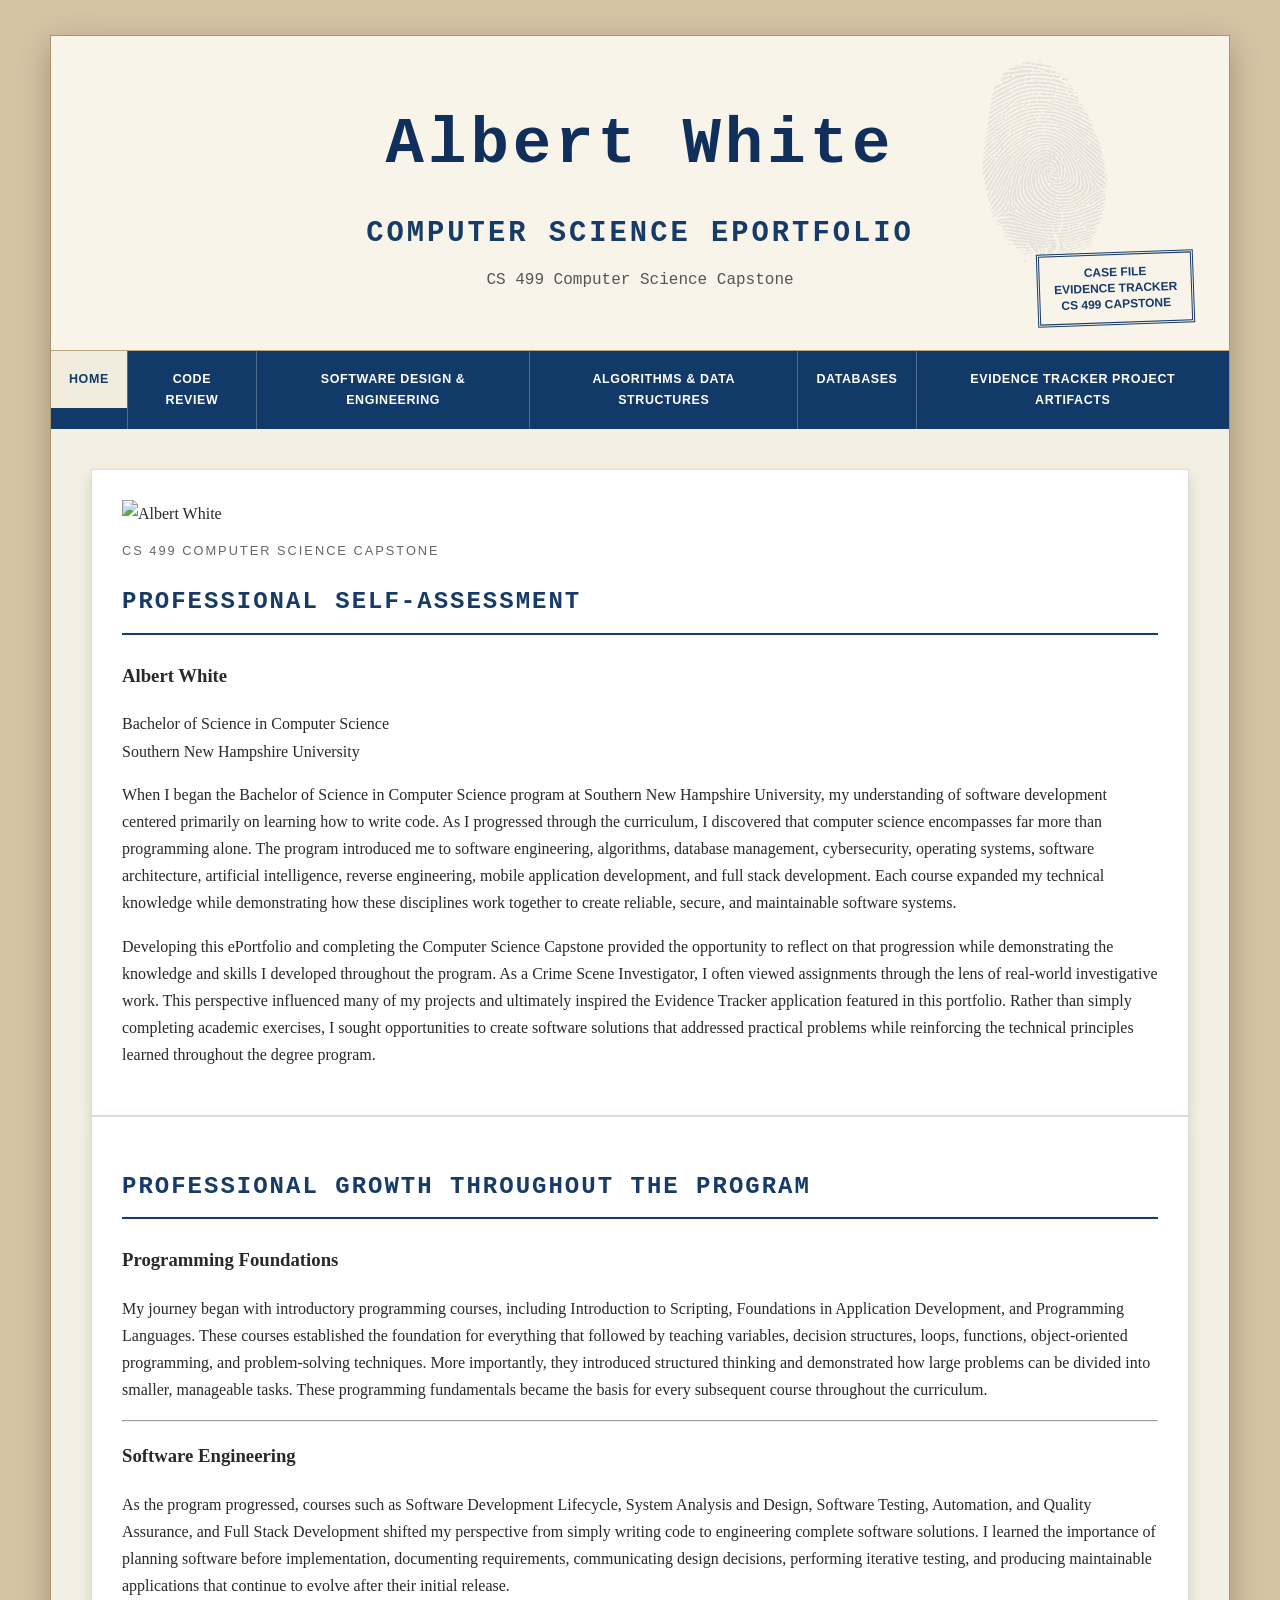
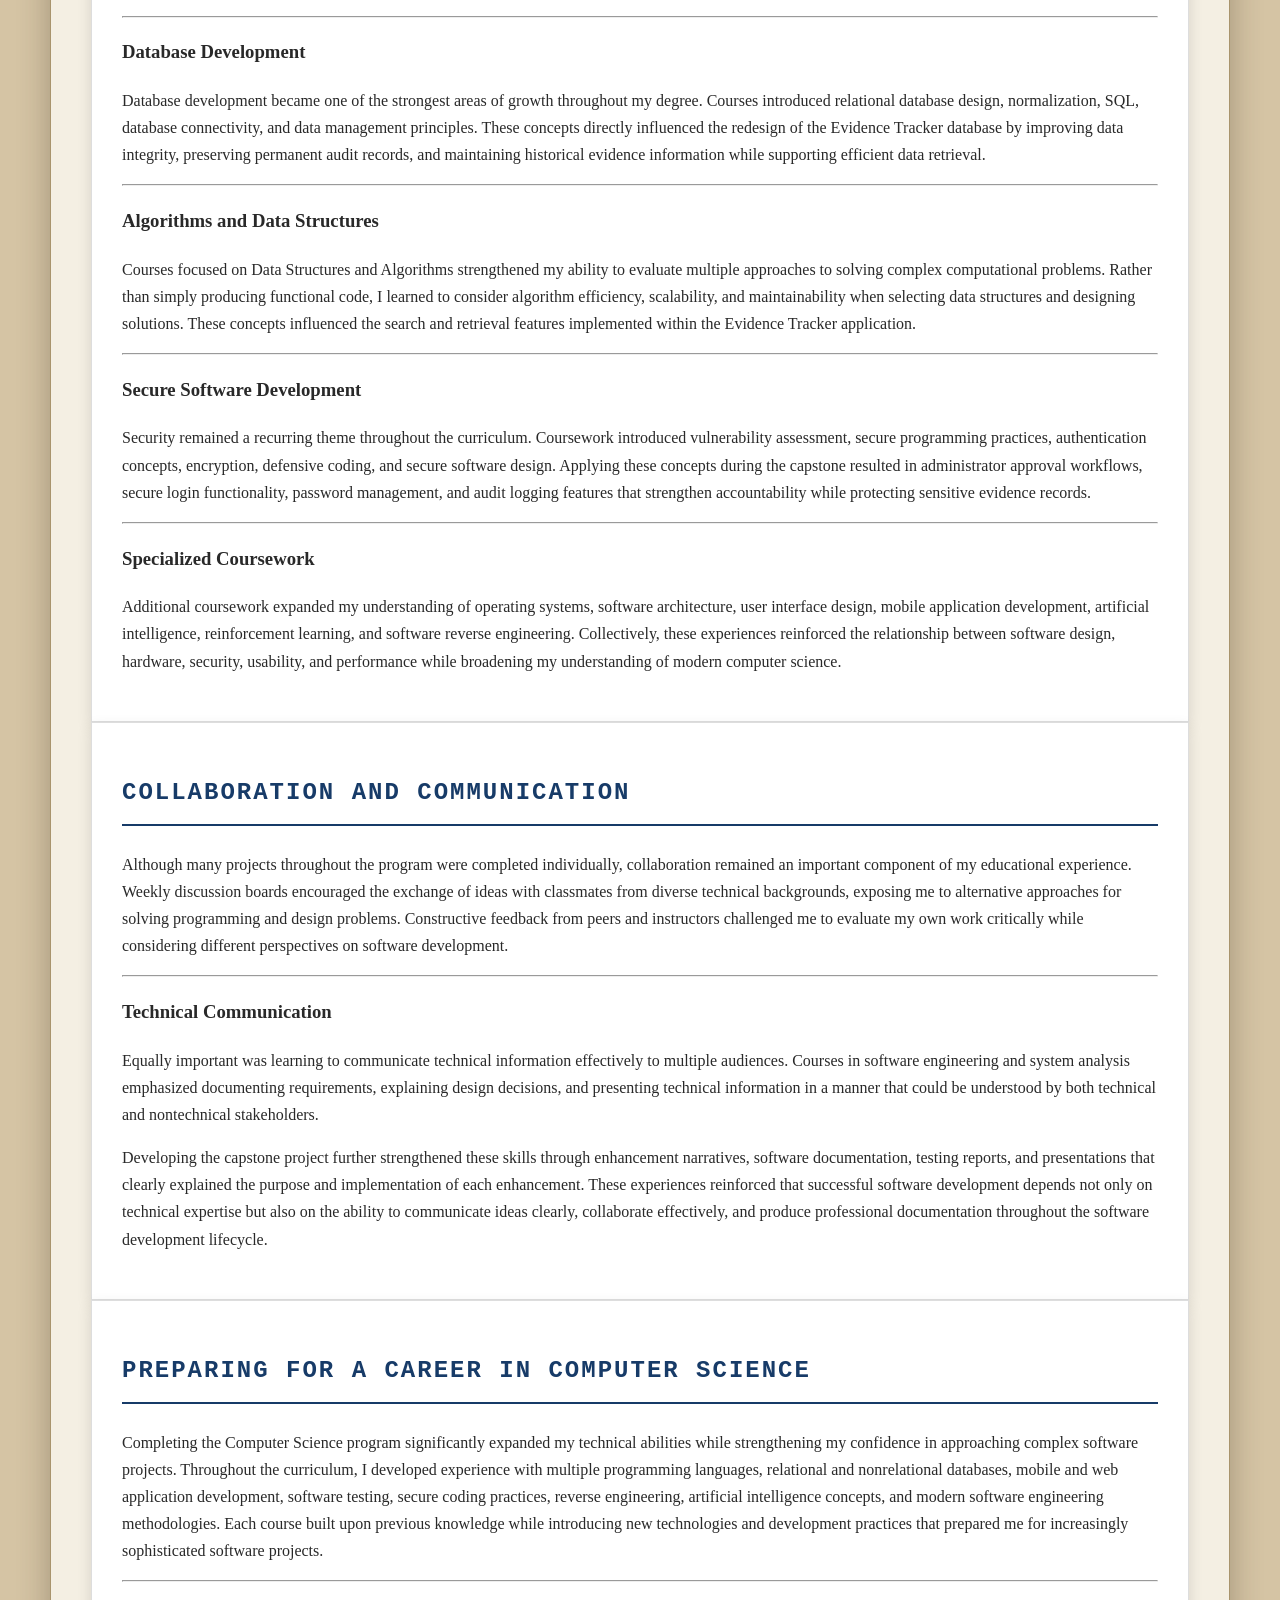
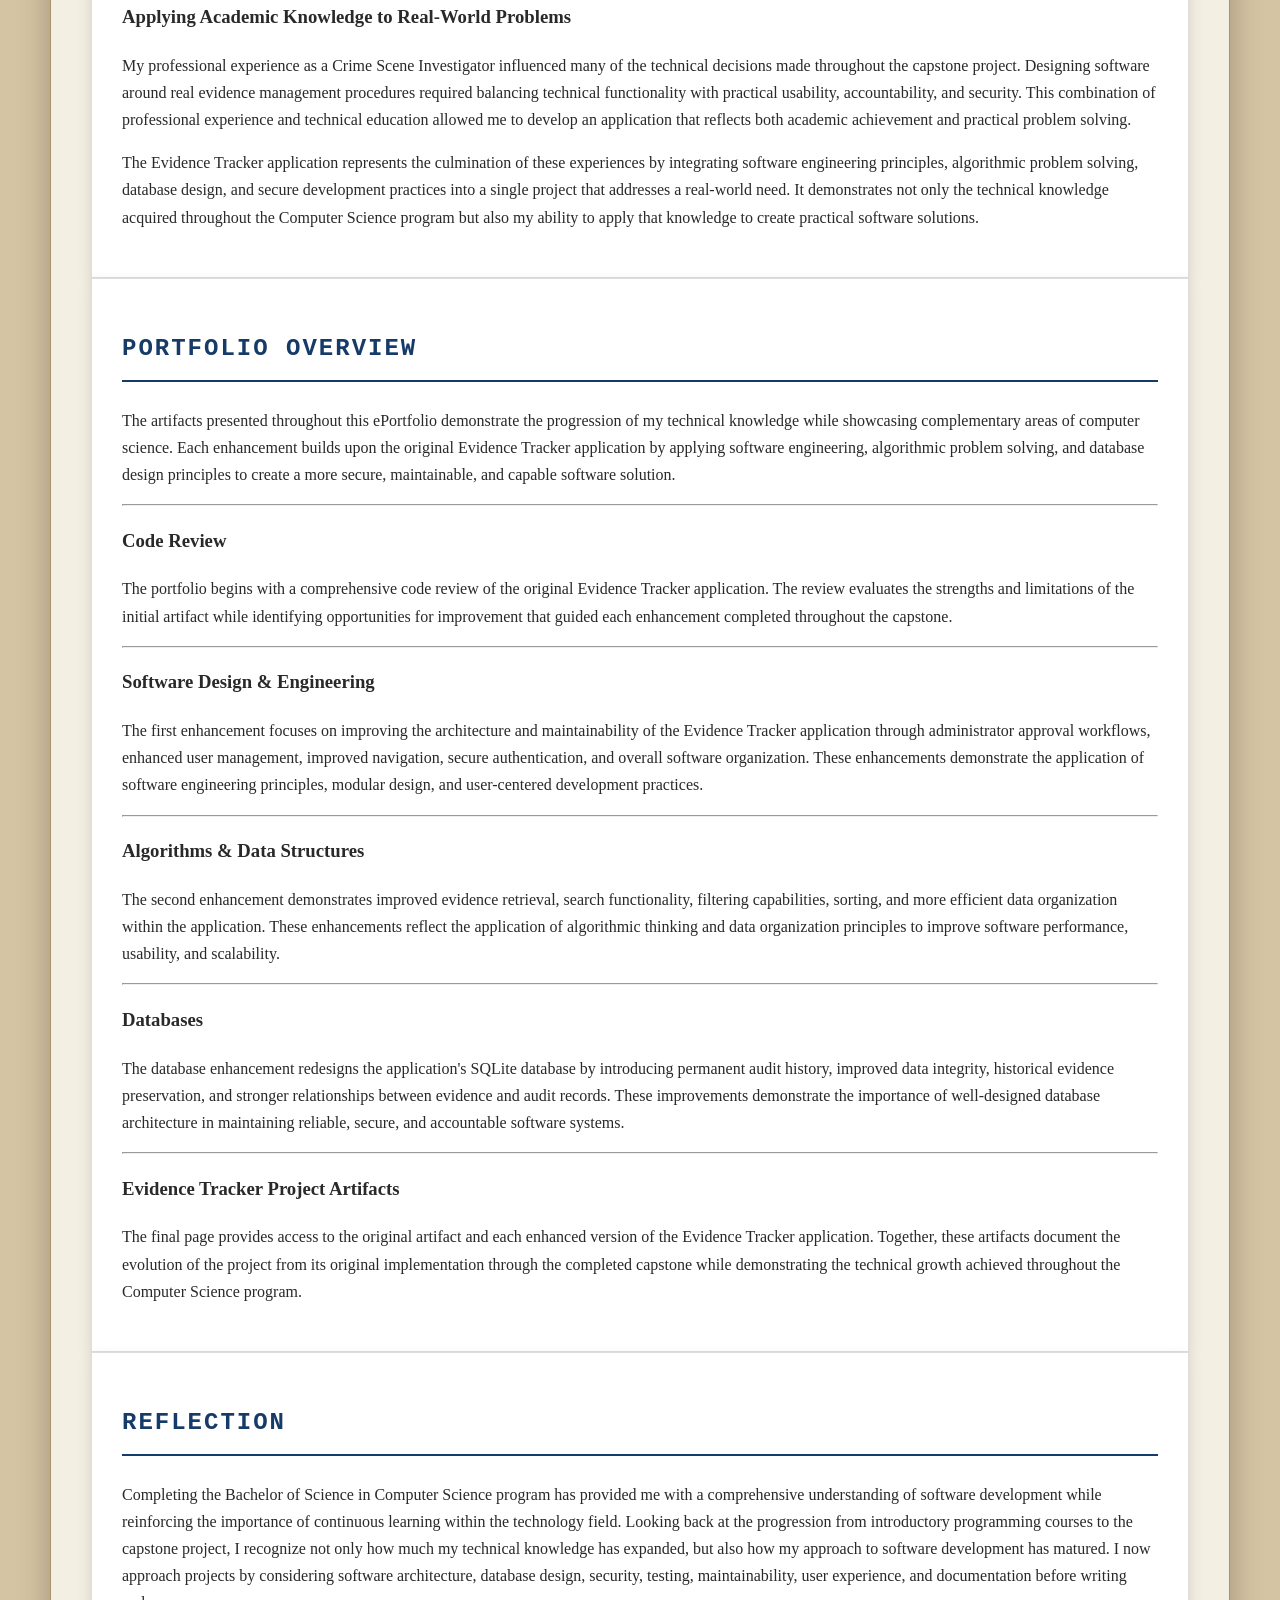
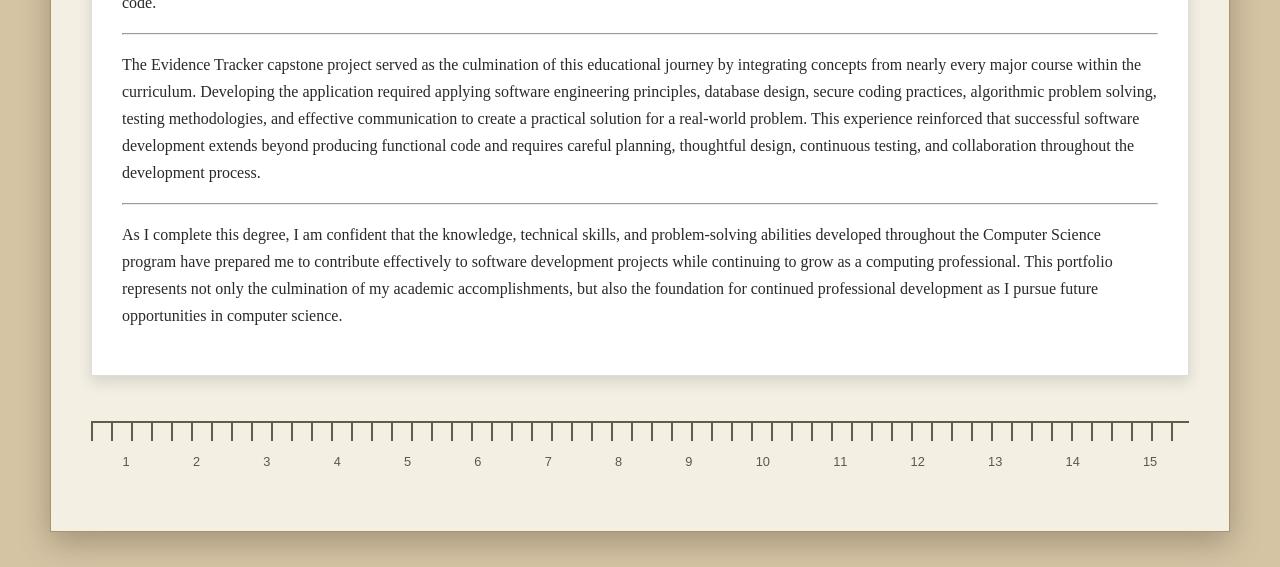
==== index.html @ 5061c461 "Revise index.html for portfolio structure and content Updated the content structure and added sectio" ====
<!DOCTYPE html>
<html lang="en">
<head>
    <meta charset="UTF-8">
    <meta name="viewport" content="width=device-width, initial-scale=1.0">
    <link rel="stylesheet" href="css/style.css">

    <title>Albert White - Computer Science ePortfolio</title>
</head>

<body>

    <div class="site-container">

        <header class="site-header">
            <h1>Albert White</h1>
            <h2>Computer Science ePortfolio</h2>

            <p class="course-title">
                CS 499 Computer Science Capstone
            </p>
            <div class="project-stamp">
                Case File<br>
                Evidence Tracker<br>
                CS 499 Capstone
            </div>
        </header>

        <nav class="main-navigation">
            <ul>
                <li><a class="active" href="index.html">Home</a></li>

                <li><a href="code-review.html">Code Review</a></li>

                <li>
                    <a href="software-design.html">
                        Software Design &amp; Engineering
                    </a>
                </li>

                <li>
                    <a href="algorithms.html">
                        Algorithms &amp; Data Structures
                    </a>
                </li>

                <li><a href="databases.html">Databases</a></li>

                <li>
                    <a href="artifacts.html">
                        Evidence Tracker Project Artifacts
                    </a>
                </li>
            </ul>
        </nav>

        <main>

            <!-- ===================================================== -->
            <!-- Professional Self-Assessment -->
            <!-- ===================================================== -->

            <section class="paper-card page-introduction">

                <div class="intro-layout">

                    <!-- Professional Photo -->
                    <div class="intro-photo">

                        <img src="images/profile-placeholder.jpg"
                             alt="Albert White"
                             class="profile-photo">

                    </div>

                    <!-- Introduction -->
                    <div class="intro-text">

                        <p class="section-label">
                            CS 499 Computer Science Capstone
                        </p>

                        <h2 class="section-heading">
                            Professional Self-Assessment
                        </h2>

                        <h3>
                            Albert White
                        </h3>

                        <p class="subtitle">
                            Bachelor of Science in Computer Science<br>
                            Southern New Hampshire University
                        </p>

                        <p>
                            When I began the Bachelor of Science in Computer Science
                            program at Southern New Hampshire University, my understanding
                            of software development centered primarily on learning how to
                            write code. As I progressed through the curriculum, I discovered
                            that computer science encompasses far more than programming
                            alone. The program introduced me to software engineering,
                            algorithms, database management, cybersecurity, operating
                            systems, software architecture, artificial intelligence,
                            reverse engineering, mobile application development, and full
                            stack development. Each course expanded my technical knowledge
                            while demonstrating how these disciplines work together to
                            create reliable, secure, and maintainable software systems.
                        </p>

                        <p>
                            Developing this ePortfolio and completing the Computer Science
                            Capstone provided the opportunity to reflect on that progression
                            while demonstrating the knowledge and skills I developed
                            throughout the program. As a Crime Scene Investigator, I often
                            viewed assignments through the lens of real-world investigative
                            work. This perspective influenced many of my projects and
                            ultimately inspired the Evidence Tracker application featured in
                            this portfolio. Rather than simply completing academic
                            exercises, I sought opportunities to create software solutions
                            that addressed practical problems while reinforcing the
                            technical principles learned throughout the degree program.
                        </p>

                    </div>

                </div>

            </section>



            <!-- ===================================================== -->
            <!-- Professional Growth Throughout the Program -->
            <!-- ===================================================== -->

            <section class="paper-card">

                <h2 class="section-heading">
                    Professional Growth Throughout the Program
                </h2>

                <h3>
                    Programming Foundations
                </h3>

                <p>
                    My journey began with introductory programming courses, including
                    Introduction to Scripting, Foundations in Application Development,
                    and Programming Languages. These courses established the foundation
                    for everything that followed by teaching variables, decision
                    structures, loops, functions, object-oriented programming, and
                    problem-solving techniques. More importantly, they introduced
                    structured thinking and demonstrated how large problems can be
                    divided into smaller, manageable tasks. These programming
                    fundamentals became the basis for every subsequent course
                    throughout the curriculum.
                </p>

                <hr class="section-divider">

                <h3>
                    Software Engineering
                </h3>

                <p>
                    As the program progressed, courses such as Software Development
                    Lifecycle, System Analysis and Design, Software Testing,
                    Automation, and Quality Assurance, and Full Stack Development
                    shifted my perspective from simply writing code to engineering
                    complete software solutions. I learned the importance of planning
                    software before implementation, documenting requirements,
                    communicating design decisions, performing iterative testing,
                    and producing maintainable applications that continue to evolve
                    after their initial release.
                </p>

                <hr class="section-divider">

                <h3>
                    Database Development
                </h3>

                <p>
                    Database development became one of the strongest areas of growth
                    throughout my degree. Courses introduced relational database
                    design, normalization, SQL, database connectivity, and data
                    management principles. These concepts directly influenced the
                    redesign of the Evidence Tracker database by improving data
                    integrity, preserving permanent audit records, and maintaining
                    historical evidence information while supporting efficient data
                    retrieval.
                </p>

                <hr class="section-divider">

                <h3>
                    Algorithms and Data Structures
                </h3>

                <p>
                    Courses focused on Data Structures and Algorithms strengthened my
                    ability to evaluate multiple approaches to solving complex
                    computational problems. Rather than simply producing functional
                    code, I learned to consider algorithm efficiency, scalability,
                    and maintainability when selecting data structures and designing
                    solutions. These concepts influenced the search and retrieval
                    features implemented within the Evidence Tracker application.
                </p>

                <hr class="section-divider">

                <h3>
                    Secure Software Development
                </h3>

                <p>
                    Security remained a recurring theme throughout the curriculum.
                    Coursework introduced vulnerability assessment, secure programming
                    practices, authentication concepts, encryption, defensive coding,
                    and secure software design. Applying these concepts during the
                    capstone resulted in administrator approval workflows, secure
                    login functionality, password management, and audit logging
                    features that strengthen accountability while protecting
                    sensitive evidence records.
                </p>

                <hr class="section-divider">

                <h3>
                    Specialized Coursework
                </h3>

                <p>
                    Additional coursework expanded my understanding of operating
                    systems, software architecture, user interface design, mobile
                    application development, artificial intelligence, reinforcement
                    learning, and software reverse engineering. Collectively, these
                    experiences reinforced the relationship between software design,
                    hardware, security, usability, and performance while broadening
                    my understanding of modern computer science.
                </p>

            </section>


            <!-- ===================================================== -->
            <!-- Collaboration and Communication -->
            <!-- ===================================================== -->

            <section class="paper-card">

                <h2 class="section-heading">
                    Collaboration and Communication
                </h2>

                <p>
                    Although many projects throughout the program were completed
                    individually, collaboration remained an important component of my
                    educational experience. Weekly discussion boards encouraged the
                    exchange of ideas with classmates from diverse technical
                    backgrounds, exposing me to alternative approaches for solving
                    programming and design problems. Constructive feedback from peers
                    and instructors challenged me to evaluate my own work critically
                    while considering different perspectives on software development.
                </p>

                <hr class="section-divider">

                <h3>
                    Technical Communication
                </h3>

                <p>
                    Equally important was learning to communicate technical
                    information effectively to multiple audiences. Courses in software
                    engineering and system analysis emphasized documenting
                    requirements, explaining design decisions, and presenting
                    technical information in a manner that could be understood by both
                    technical and nontechnical stakeholders.
                </p>

                <p>
                    Developing the capstone project further strengthened these skills
                    through enhancement narratives, software documentation, testing
                    reports, and presentations that clearly explained the purpose and
                    implementation of each enhancement. These experiences reinforced
                    that successful software development depends not only on technical
                    expertise but also on the ability to communicate ideas clearly,
                    collaborate effectively, and produce professional documentation
                    throughout the software development lifecycle.
                </p>

            </section>


            <!-- ===================================================== -->
            <!-- Preparing for a Career in Computer Science -->
            <!-- ===================================================== -->

            <section class="paper-card">

                <h2 class="section-heading">
                    Preparing for a Career in Computer Science
                </h2>

                <p>
                    Completing the Computer Science program significantly expanded my
                    technical abilities while strengthening my confidence in approaching
                    complex software projects. Throughout the curriculum, I developed
                    experience with multiple programming languages, relational and
                    nonrelational databases, mobile and web application development,
                    software testing, secure coding practices, reverse engineering,
                    artificial intelligence concepts, and modern software engineering
                    methodologies. Each course built upon previous knowledge while
                    introducing new technologies and development practices that prepared
                    me for increasingly sophisticated software projects.
                </p>

                <hr class="section-divider">

                <h3>
                    Applying Academic Knowledge to Real-World Problems
                </h3>

                <p>
                    My professional experience as a Crime Scene Investigator influenced
                    many of the technical decisions made throughout the capstone project.
                    Designing software around real evidence management procedures required
                    balancing technical functionality with practical usability,
                    accountability, and security. This combination of professional
                    experience and technical education allowed me to develop an
                    application that reflects both academic achievement and practical
                    problem solving.
                </p>

                <p>
                    The Evidence Tracker application represents the culmination of these
                    experiences by integrating software engineering principles,
                    algorithmic problem solving, database design, and secure development
                    practices into a single project that addresses a real-world need.
                    It demonstrates not only the technical knowledge acquired throughout
                    the Computer Science program but also my ability to apply that
                    knowledge to create practical software solutions.
                </p>

            </section>

            <!-- ===================================================== -->
            <!-- Portfolio Overview -->
            <!-- ===================================================== -->

            <section class="paper-card">

                <h2 class="section-heading">
                    Portfolio Overview
                </h2>

                <p>
                    The artifacts presented throughout this ePortfolio demonstrate the
                    progression of my technical knowledge while showcasing complementary
                    areas of computer science. Each enhancement builds upon the original
                    Evidence Tracker application by applying software engineering,
                    algorithmic problem solving, and database design principles to create
                    a more secure, maintainable, and capable software solution.
                </p>

                <hr class="section-divider">

                <h3>
                    Code Review
                </h3>

                <p>
                    The portfolio begins with a comprehensive code review of the original
                    Evidence Tracker application. The review evaluates the strengths and
                    limitations of the initial artifact while identifying opportunities
                    for improvement that guided each enhancement completed throughout the
                    capstone.
                </p>

                <hr class="section-divider">

                <h3>
                    Software Design &amp; Engineering
                </h3>

                <p>
                    The first enhancement focuses on improving the architecture and
                    maintainability of the Evidence Tracker application through
                    administrator approval workflows, enhanced user management,
                    improved navigation, secure authentication, and overall software
                    organization. These enhancements demonstrate the application of
                    software engineering principles, modular design, and user-centered
                    development practices.
                </p>

                <hr class="section-divider">

                <h3>
                    Algorithms &amp; Data Structures
                </h3>

                <p>
                    The second enhancement demonstrates improved evidence retrieval,
                    search functionality, filtering capabilities, sorting, and more
                    efficient data organization within the application. These
                    enhancements reflect the application of algorithmic thinking and
                    data organization principles to improve software performance,
                    usability, and scalability.
                </p>

                <hr class="section-divider">

                <h3>
                    Databases
                </h3>

                <p>
                    The database enhancement redesigns the application's SQLite database
                    by introducing permanent audit history, improved data integrity,
                    historical evidence preservation, and stronger relationships between
                    evidence and audit records. These improvements demonstrate the
                    importance of well-designed database architecture in maintaining
                    reliable, secure, and accountable software systems.
                </p>

                <hr class="section-divider">

                <h3>
                    Evidence Tracker Project Artifacts
                </h3>

                <p>
                    The final page provides access to the original artifact and each
                    enhanced version of the Evidence Tracker application. Together,
                    these artifacts document the evolution of the project from its
                    original implementation through the completed capstone while
                    demonstrating the technical growth achieved throughout the
                    Computer Science program.
                </p>

            </section>


            <!-- ===================================================== -->
            <!-- Reflection -->
            <!-- ===================================================== -->

            <section class="paper-card">

                <h2 class="section-heading">
                    Reflection
                </h2>

                <p>
                    Completing the Bachelor of Science in Computer Science program has
                    provided me with a comprehensive understanding of software
                    development while reinforcing the importance of continuous learning
                    within the technology field. Looking back at the progression from
                    introductory programming courses to the capstone project, I
                    recognize not only how much my technical knowledge has expanded,
                    but also how my approach to software development has matured.
                    I now approach projects by considering software architecture,
                    database design, security, testing, maintainability, user
                    experience, and documentation before writing code.
                </p>

                <hr class="section-divider">

                <p>
                    The Evidence Tracker capstone project served as the culmination of
                    this educational journey by integrating concepts from nearly every
                    major course within the curriculum. Developing the application
                    required applying software engineering principles, database design,
                    secure coding practices, algorithmic problem solving, testing
                    methodologies, and effective communication to create a practical
                    solution for a real-world problem. This experience reinforced that
                    successful software development extends beyond producing functional
                    code and requires careful planning, thoughtful design, continuous
                    testing, and collaboration throughout the development process.
                </p>

                <hr class="section-divider">

                <p>
                    As I complete this degree, I am confident that the knowledge,
                    technical skills, and problem-solving abilities developed
                    throughout the Computer Science program have prepared me to
                    contribute effectively to software development projects while
                    continuing to grow as a computing professional. This portfolio
                    represents not only the culmination of my academic accomplishments,
                    but also the foundation for continued professional development as I
                    pursue future opportunities in computer science.
                </p>

            </section>

            <div class="evidence-ruler">

                <div class="ruler-numbers">

                    <span>1</span>
                    <span>2</span>
                    <span>3</span>
                    <span>4</span>
                    <span>5</span>
                    <span>6</span>
                    <span>7</span>
                    <span>8</span>
                    <span>9</span>
                    <span>10</span>
                    <span>11</span>
                    <span>12</span>
                    <span>13</span>
                    <span>14</span>
                    <span>15</span>

                </div>

            </div>

        </main>


    </div>

</body>
</html>
---- css/style.css ----
* {
    box-sizing: border-box;
}

body {
    margin: 0;
    background-color: #d5c4a4;
    color: #292929;
    font-family: Georgia, "Times New Roman", serif;
    line-height: 1.7;
}

.site-container {
    width: 94%;
    max-width: 1180px;
    margin: 35px auto;
    background-color: #f4efe3;
    border: 1px solid #a8946d;
    box-shadow: 0 10px 30px rgba(40, 31, 19, 0.3);
}

.site-header {
    padding: 55px 35px 40px;
    text-align: center;
    background-color: #f8f4ea;
    border-bottom: 1px solid #b9a77f;
}

    .site-header h1 {
        margin: 0;
        color: #102f5b;
        font-family: "Courier New", Courier, monospace;
        font-size: 4rem;
        letter-spacing: 4px;
    }

    .site-header h2 {
        margin: 10px 0 0;
        color: #173b68;
        font-family: "Courier New", Courier, monospace;
        font-size: 1.8rem;
        letter-spacing: 3px;
        text-transform: uppercase;
    }

.course-title {
    margin-top: 8px;
    color: #555555;
    font-family: "Courier New", Courier, monospace;
}

/* -----------------------------
   Navigation
------------------------------*/

.main-navigation {
    background: #123a68;
}

    .main-navigation ul {
        list-style: none;
        margin: 0;
        padding: 0;
        display: flex;
        justify-content: center;
    }

    .main-navigation li {
        border-right: 1px solid rgba(255,255,255,.25);
    }

        .main-navigation li:last-child {
            border-right: none;
        }

    .main-navigation a {
        display: block;
        color: white;
        text-decoration: none;
        padding: 18px 18px;
        font-family: Arial, Helvetica, sans-serif;
        font-size: .78rem;
        font-weight: bold;
        text-transform: uppercase;
        letter-spacing: .6px;
        text-align: center;
    }

        .main-navigation a:hover {
            background: #e8dfcc;
            color: #123a68;
        }

    .main-navigation .active {
        background: #f2ecde;
        color: #123a68;
    }
/* ---------- Main Layout ---------- */

main {
    padding: 40px;
}

.content-grid {
    display: grid;
    grid-template-columns: 2fr 1fr;
    gap: 30px;
}

.paper-card {
    background: white;
    padding: 30px;
    box-shadow: 0 6px 14px rgba(0,0,0,.12);
    border: 1px solid #ddd;
}

.section-heading {
    color: #173b68;
    font-family: "Courier New";
    text-transform: uppercase;
    letter-spacing: 2px;
    border-bottom: 2px solid #173b68;
    padding-bottom: 10px;
    margin-bottom: 25px;
}

.portfolio-list {
    padding-left: 20px;
    line-height: 2;
}
/* ---------- Header Details ---------- */

.site-header {
    position: relative;
    overflow: hidden;
}

    .site-header::after {
        content: "";
        position: absolute;
        top: 10px;
        right: 40px;
        width: 220px;
        height: 220px;
        background-image: url("../images/fingerprint.png");
        background-repeat: no-repeat;
        background-size: contain;
        opacity: .08;
        transform: rotate(-8deg);
        pointer-events: none;
    }

.project-stamp {
    position: absolute;
    right: 35px;
    bottom: 25px;
    padding: 9px 14px;
    border: 3px double #173b68;
    color: #173b68;
    background-color: rgba(248, 244, 234, 0.75);
    font-family: Arial, Helvetica, sans-serif;
    font-size: 0.75rem;
    font-weight: bold;
    line-height: 1.35;
    text-align: center;
    text-transform: uppercase;
    transform: rotate(-2deg);
    z-index: 2;
}

.site-header h1,
.site-header h2,
.course-title {
    position: relative;
    z-index: 2;
}
@media (max-width: 800px) {

    .project-stamp {
        position: relative;
        right: auto;
        bottom: auto;
        display: inline-block;
        margin-top: 25px;
    }

    .site-header::after {
        right: 10px;
        font-size: 130px;
    }

    .content-grid {
        grid-template-columns: 1fr;
    }

    .main-navigation ul {
        flex-wrap: wrap;
    }
}
.case-status {
    margin-top: 30px;
    background-color: #f9f6ee;
    border: 1px solid #b9aa8d;
    box-shadow: 0 5px 14px rgba(0, 0, 0, 0.1);
}

.case-status-header {
    display: flex;
    justify-content: space-between;
    gap: 20px;
    padding: 14px 20px;
    background-color: #173b68;
    color: white;
    font-family: Arial, Helvetica, sans-serif;
    text-transform: uppercase;
    letter-spacing: 1px;
}

.status-grid {
    display: grid;
    grid-template-columns: repeat(3, 1fr);
}

.status-item {
    padding: 18px 20px;
    border-right: 1px solid #d5cab6;
    border-bottom: 1px solid #d5cab6;
}

    .status-item:nth-child(3n) {
        border-right: none;
    }

    .status-item:nth-last-child(-n + 3) {
        border-bottom: none;
    }

.status-label {
    display: block;
    margin-bottom: 5px;
    color: #173b68;
    font-family: Arial, Helvetica, sans-serif;
    font-size: 0.72rem;
    font-weight: bold;
    letter-spacing: 0.8px;
    text-transform: uppercase;
}

.status-complete {
    font-weight: bold;
}

    .status-complete::before {
        content: "✓ ";
    }

.status-progress::before {
    content: "□ ";
}

@media (max-width: 800px) {
    .status-grid {
        grid-template-columns: 1fr;
    }

    .status-item {
        border-right: none;
    }

        .status-item:nth-last-child(-n + 3) {
            border-bottom: 1px solid #d5cab6;
        }

        .status-item:last-child {
            border-bottom: none;
        }

    .case-status-header {
        flex-direction: column;
    }
}
/* ---------- Evidence Scale ---------- */

.evidence-ruler {
    margin-top: 45px;
    height: 70px;
    border-top: 2px solid #665b49;
    background-image: repeating-linear-gradient( 90deg, #665b49 0, #665b49 2px, transparent 2px, transparent 20px );
    background-size: auto 18px;
    background-repeat: repeat-x;
}

.ruler-numbers {
    display: flex;
    justify-content: space-around;
    padding-top: 28px;
    color: #5f5648;
    font-family: Arial, Helvetica, sans-serif;
    font-size: .8rem;
}

/* ==========================================
   SOFTWARE DESIGN PAGE
========================================== */

.page-introduction {
    text-align: left;
}

.section-label {
    color: #666;
    text-transform: uppercase;
    font-size: .8rem;
    letter-spacing: 2px;
    font-family: Arial, Helvetica, sans-serif;
}

.objective-grid {
    display: grid;
    grid-template-columns: repeat(2, 1fr);
    gap: 18px;
}

.objective-item {
    display: flex;
    gap: 12px;
    align-items: flex-start;
}

.objective-check {
    color: #173b68;
    font-weight: bold;
    font-size: 1.2rem;
}

/* ---------------- Screenshots ---------------- */

.screenshot-grid-two {
    display: grid;
    grid-template-columns: repeat(2,1fr);
    gap: 30px;
    margin-top: 25px;
}

.evidence-photo {
    text-align: center;
}

    .evidence-photo img {
        width: 100%;
        max-width: 320px;
        max-height: 620px;
        object-fit: contain;
        border: 1px solid #c8c8c8;
        box-shadow: 0 5px 14px rgba(0,0,0,.15);
        background: white;
        margin: auto;
        display: block;
    }

    .evidence-photo figcaption {
        margin-top: 15px;
        font-size: .9rem;
        color: #555;
        line-height: 1.5;
    }

/* ---------------- Roles ---------------- */

.role-grid-two {
    display: grid;
    grid-template-columns: repeat(2,1fr);
    gap: 35px;
}

.role-card {
    background: #fafafa;
    padding: 25px;
    border: 1px solid #ddd;
}

    .role-card h3 {
        text-align: center;
        color: #173b68;
    }

    .role-card img {
        max-width: 260px;
    }

.permission-list {
    margin-top: 20px;
}

    .permission-list li {
        margin-bottom: 10px;
    }

.allowed {
    color: #1c7b3a;
}

    .allowed::before {
        content: "✓ ";
    }

.restricted {
    color: #8b1e1e;
}

    .restricted::before {
        content: "✕ ";
    }

/* ---------------- Feature ---------------- */

.feature-layout {
    display: grid;
    grid-template-columns: 1fr 350px;
    gap: 40px;
    align-items: center;
}

.feature-image img {
    max-width: 280px;
}

/* ---------------- Responsive ---------------- */

@media (max-width:900px) {

    .objective-grid,
    .screenshot-grid-two,
    .role-grid-two,
    .feature-layout {
        grid-template-columns: 1fr;
    }
}

/* ---------- Code Review Video ---------- */

.video-container {
    position: relative;
    width: 100%;
    max-width: 900px;
    margin: 28px auto 0;
    padding-bottom: 56.25%;
    height: 0;
    overflow: hidden;
    background-color: #1f1f1f;
    border: 1px solid #c8bca7;
    box-shadow: 0 6px 15px rgba(0, 0, 0, 0.18);
}

    .video-container iframe {
        position: absolute;
        inset: 0;
        width: 100%;
        height: 100%;
        border: 0;
    }
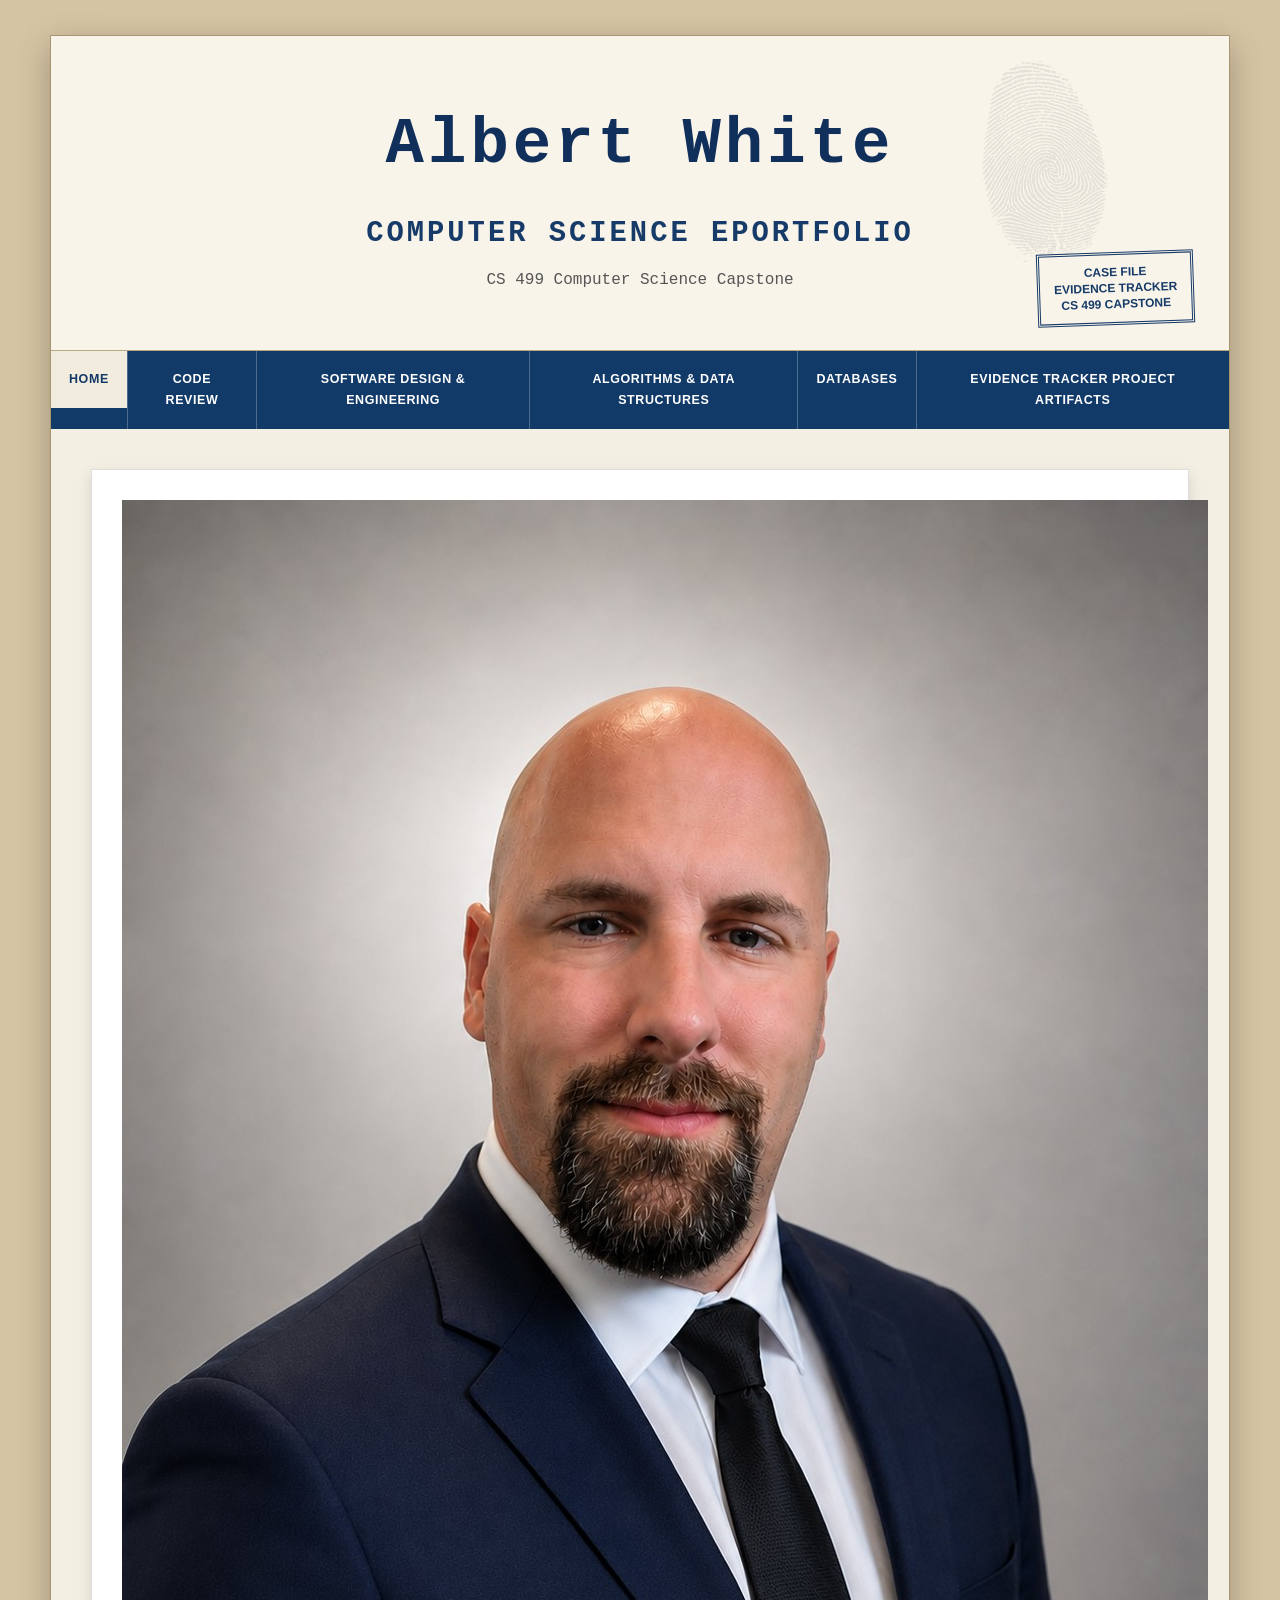
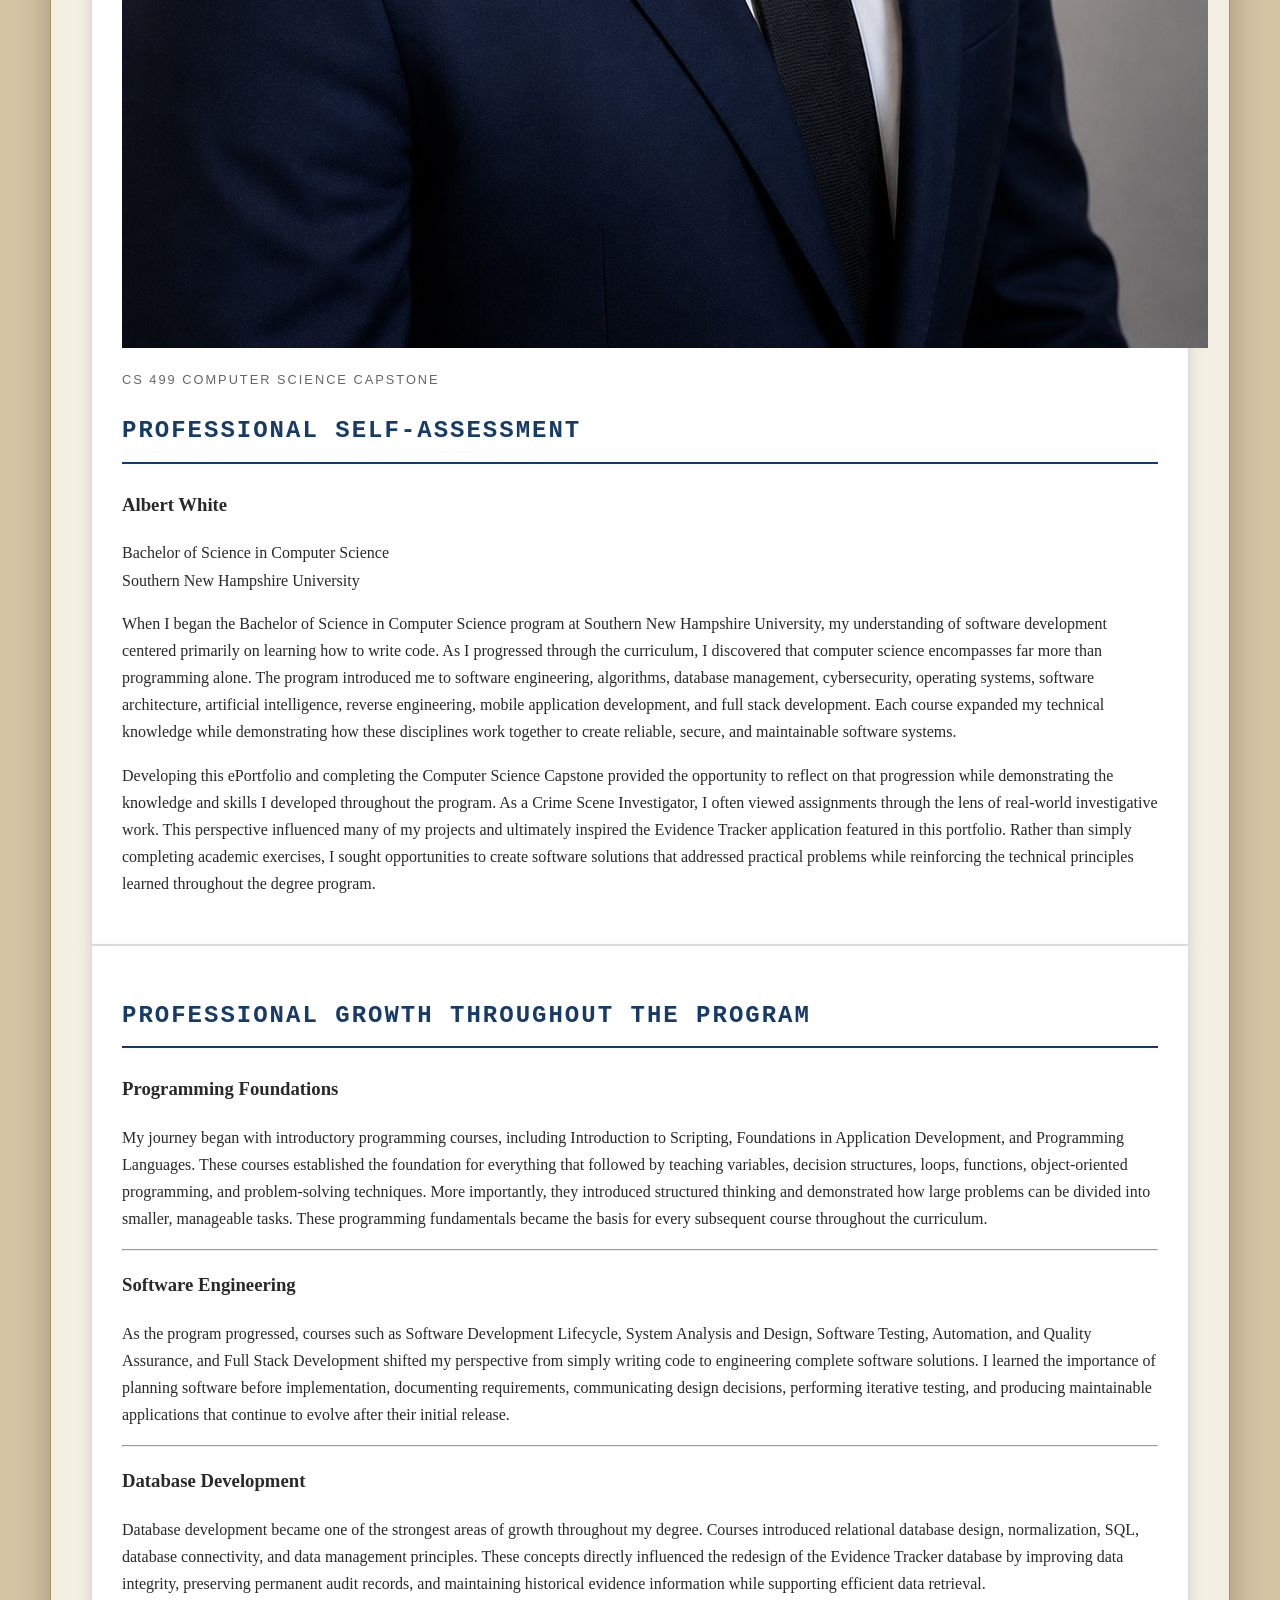
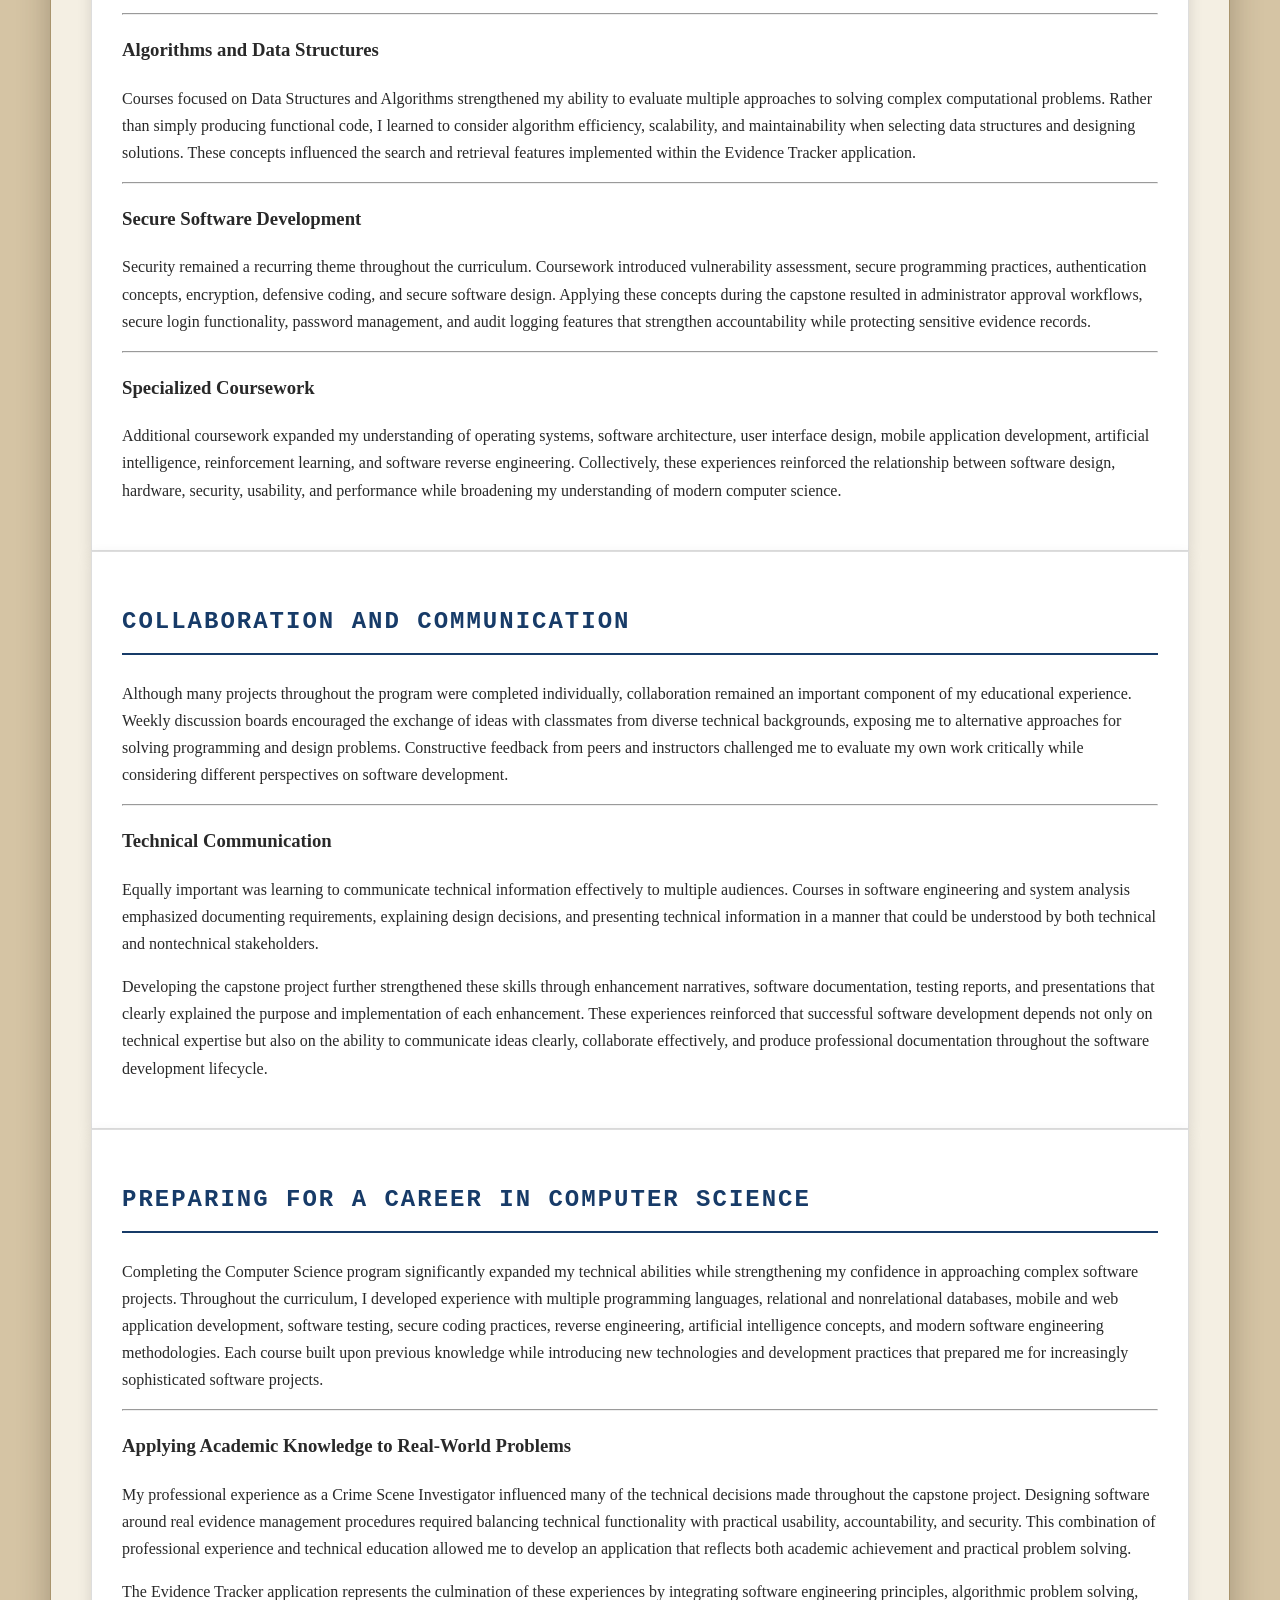
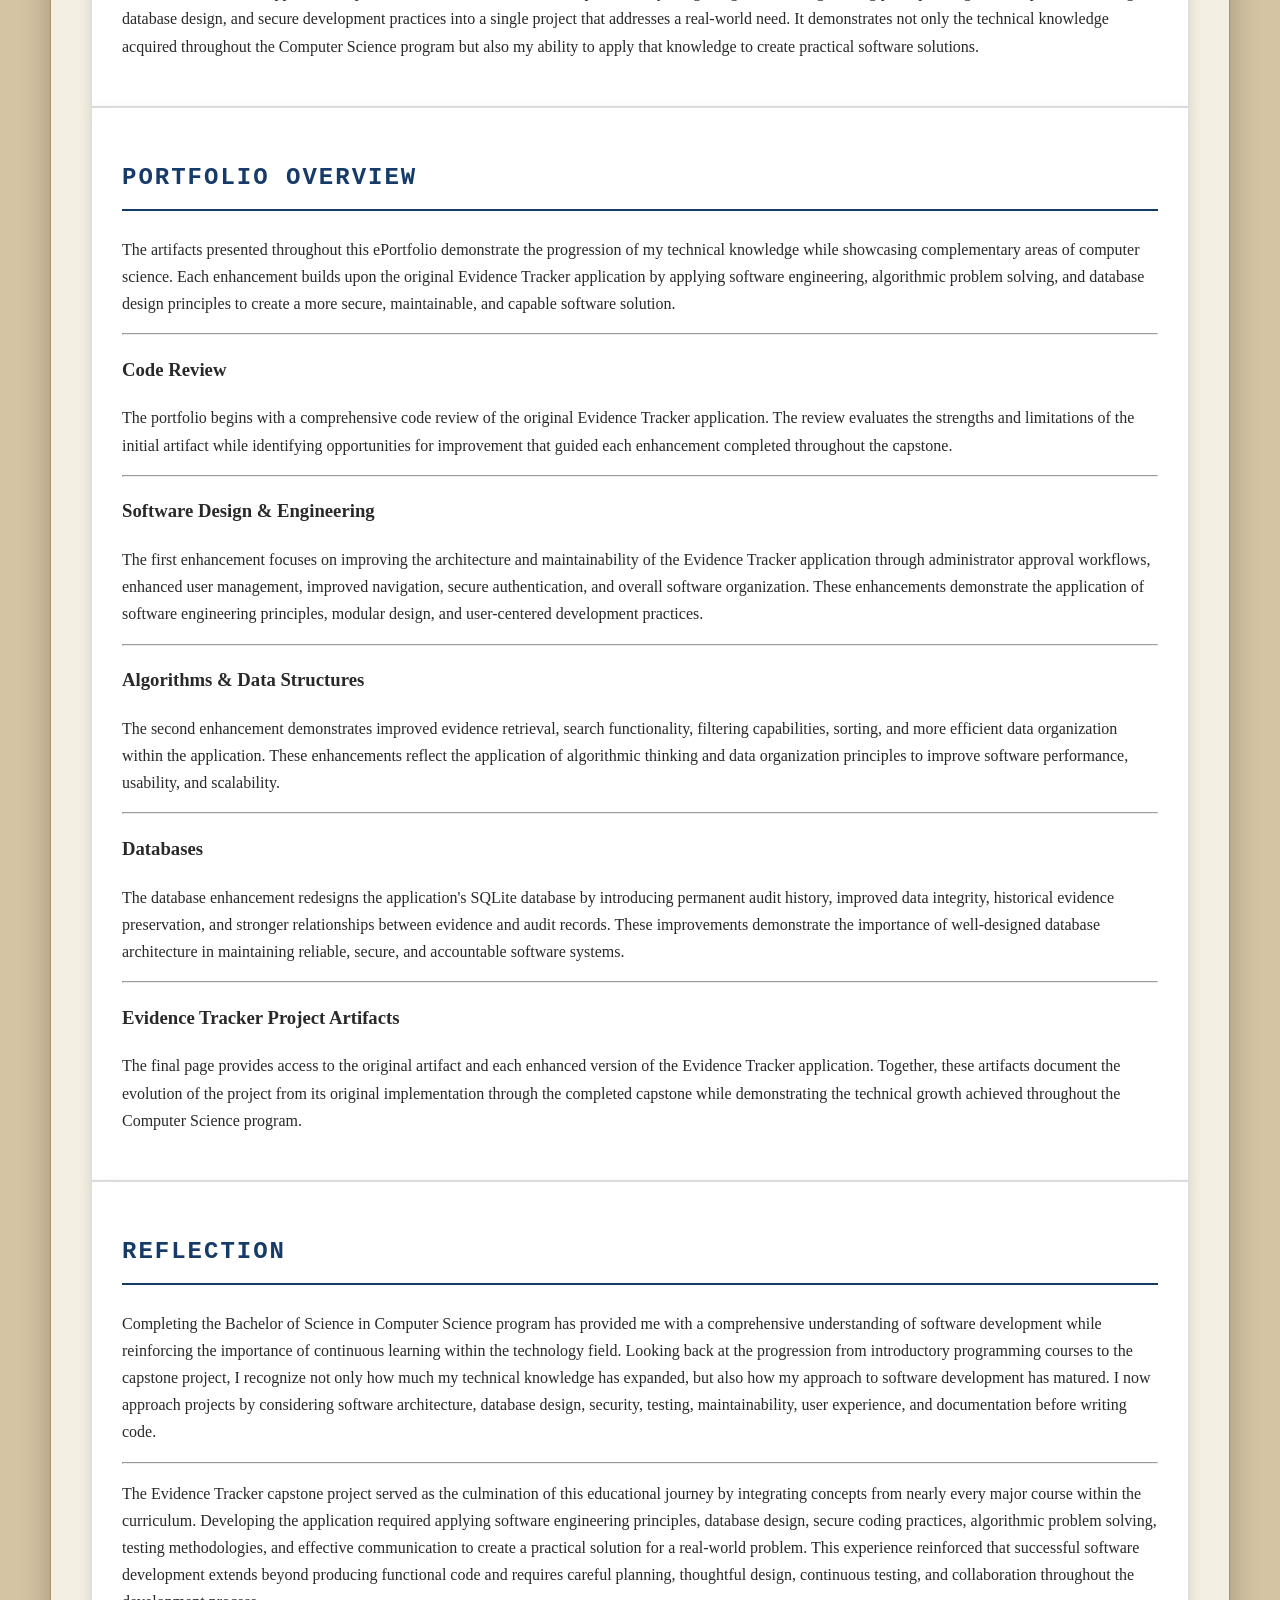
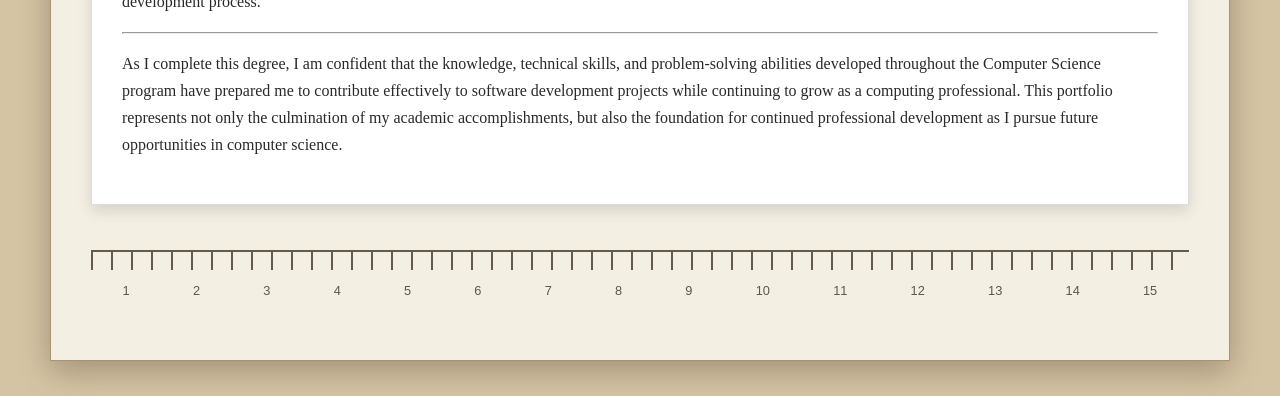
==== commit b85f0063: "Update profile photo source in index.html" ====
--- a/index.html
+++ b/index.html
@@ -67,7 +67,7 @@
                     <!-- Professional Photo -->
                     <div class="intro-photo">
 
-                        <img src="images/profile-placeholder.jpg"
+                        <img src="images/portrait.jpg"
                              alt="Albert White"
                              class="profile-photo">
 
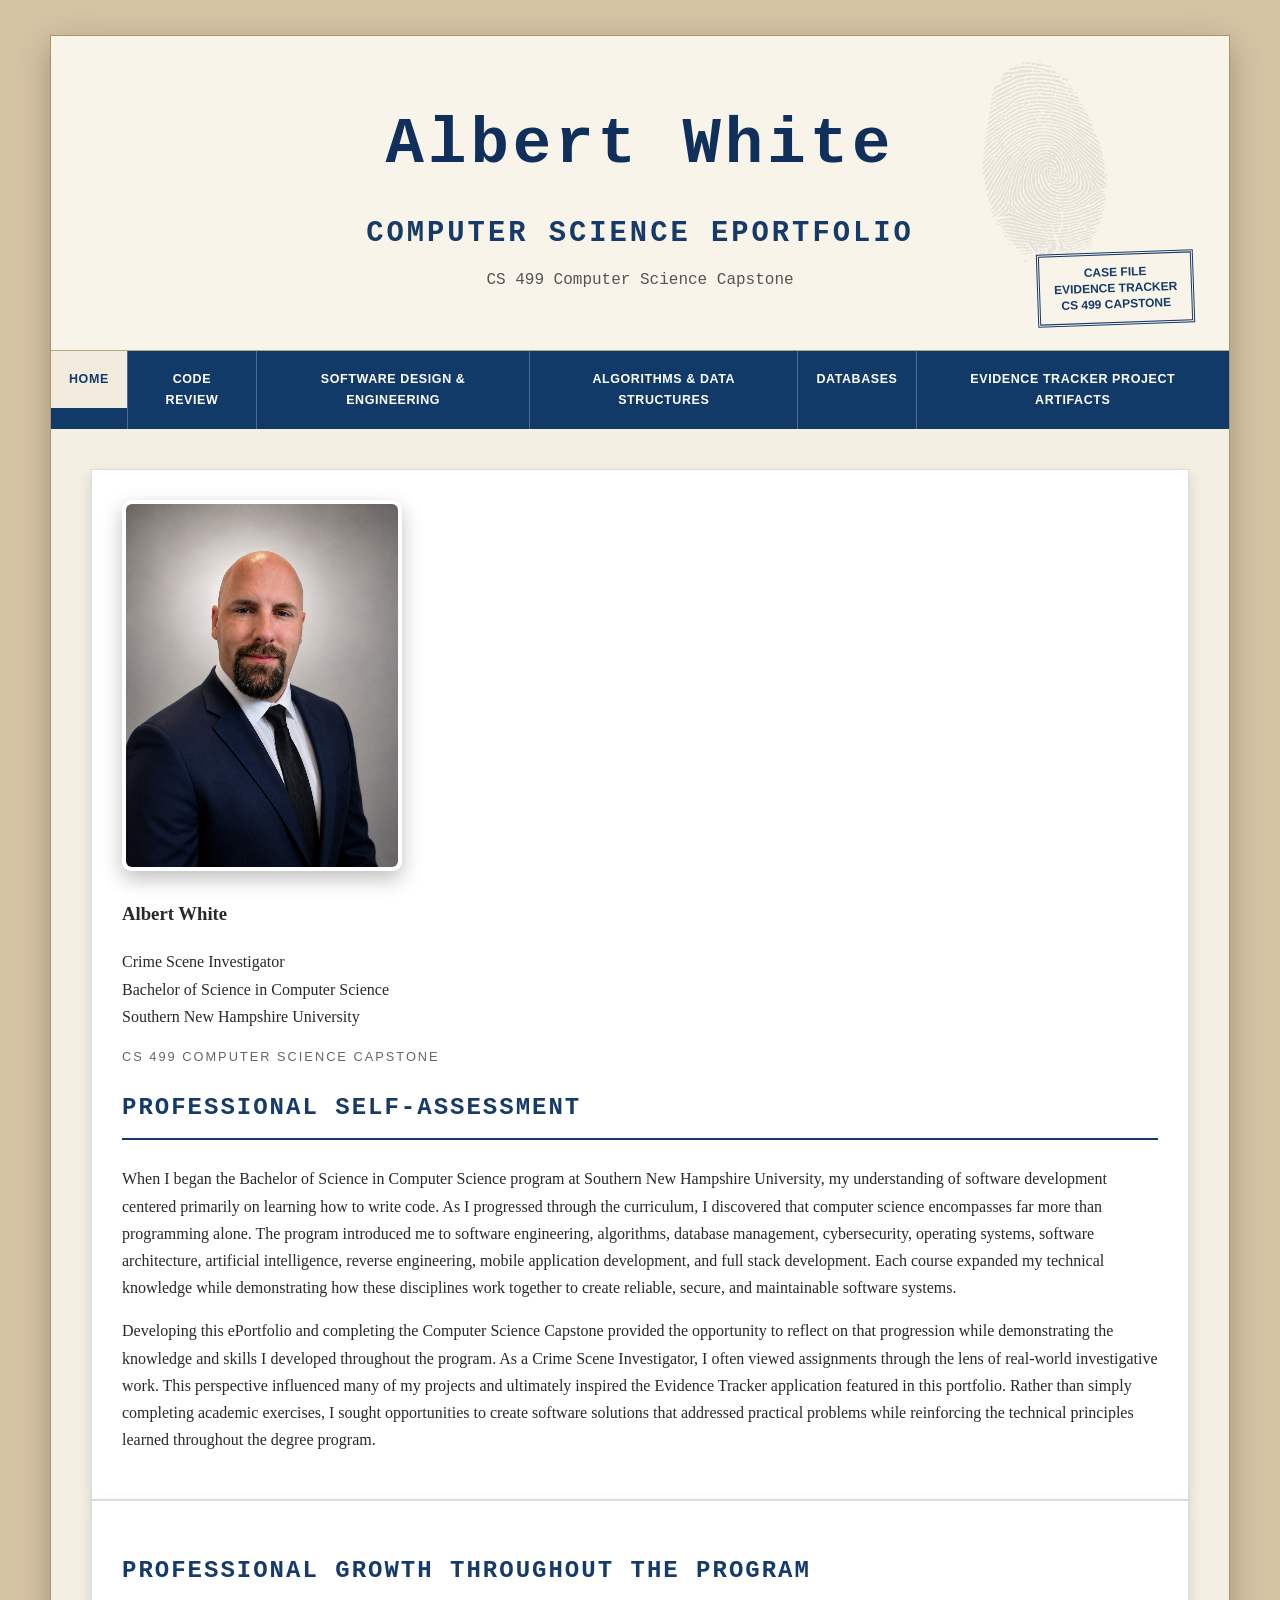
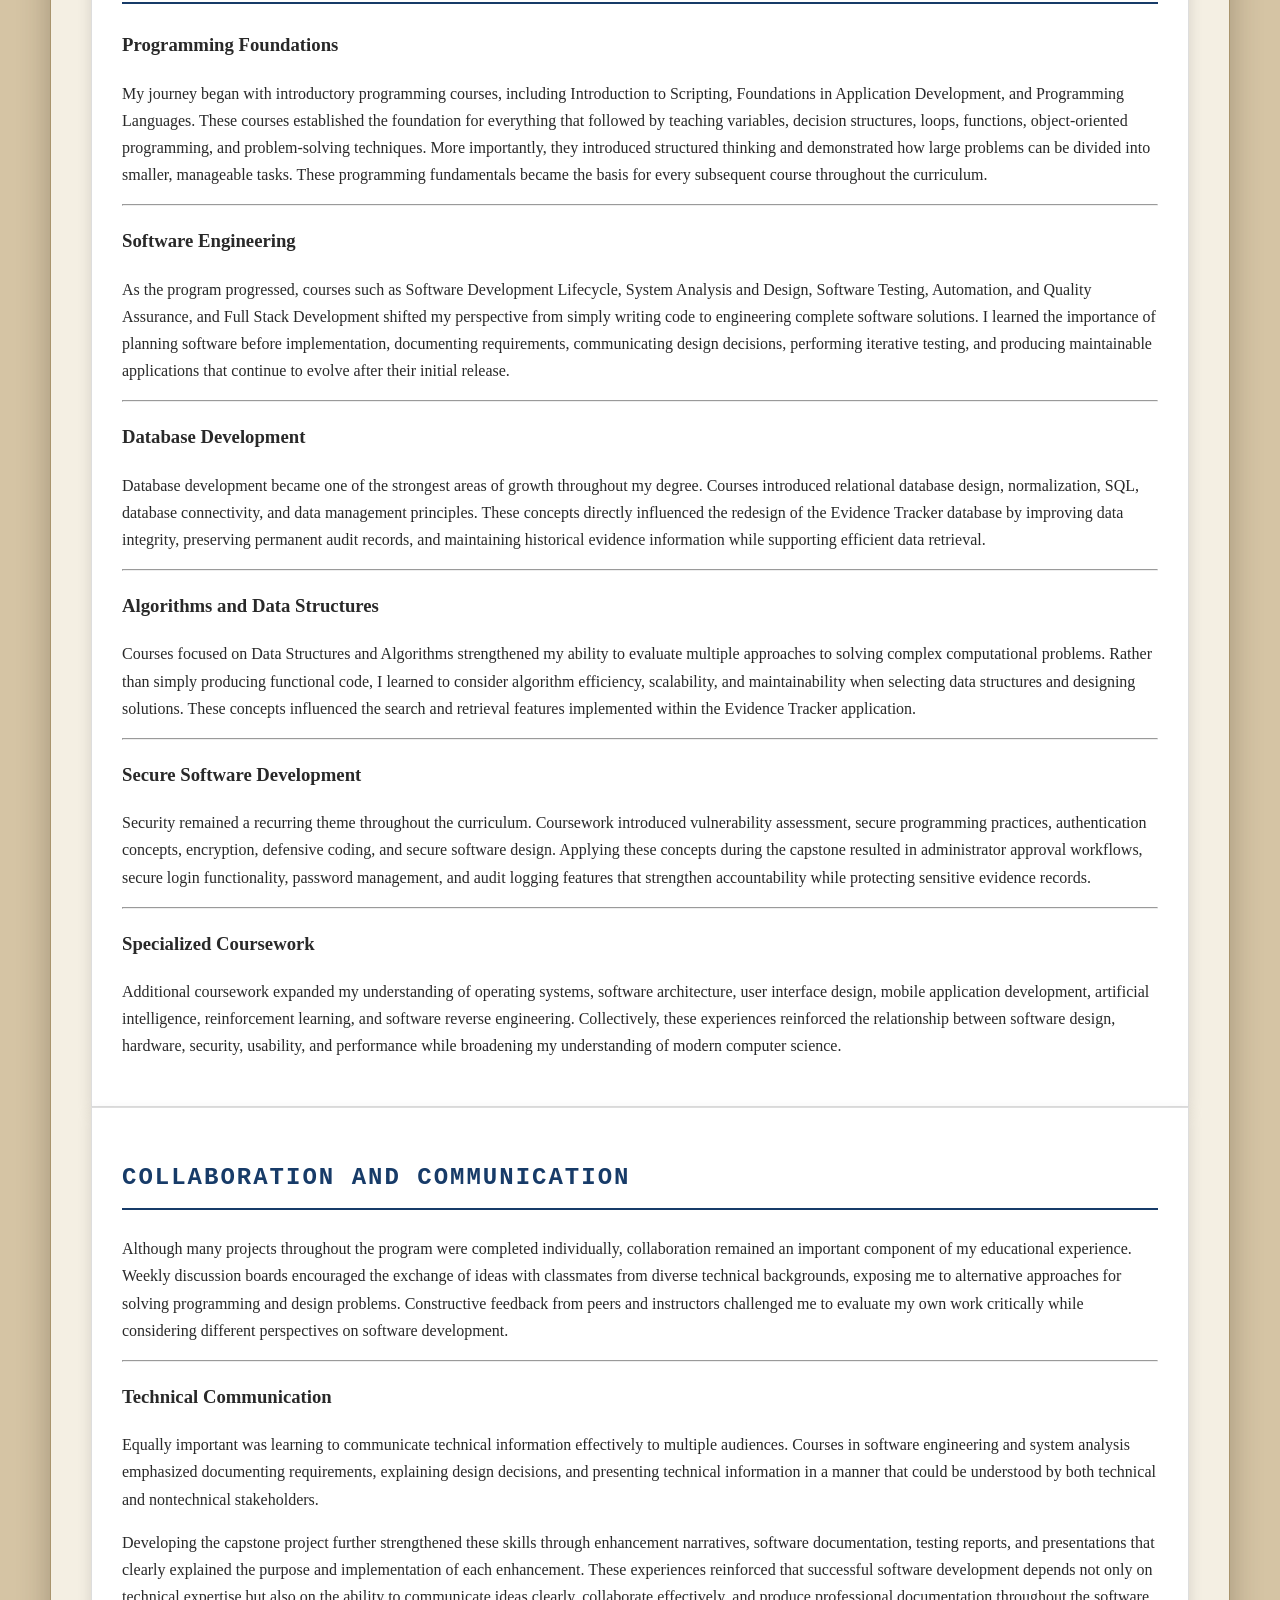
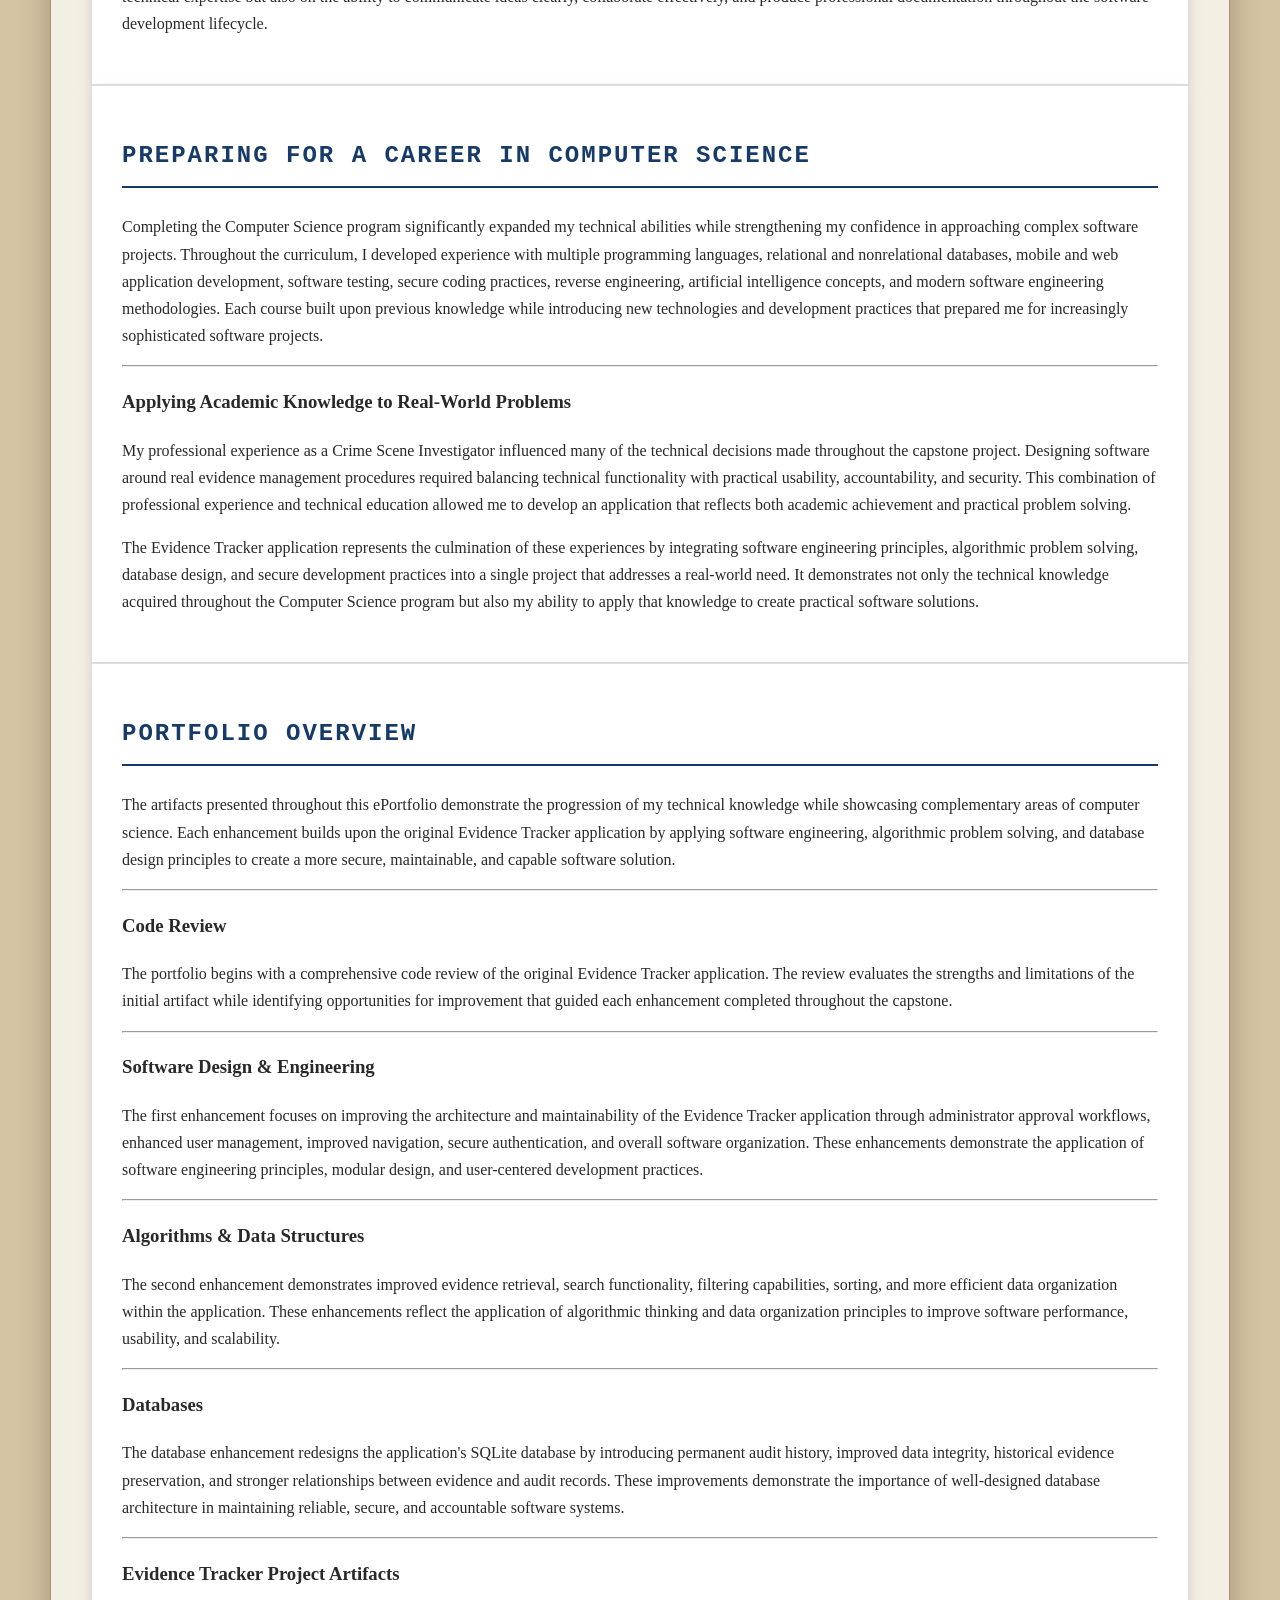
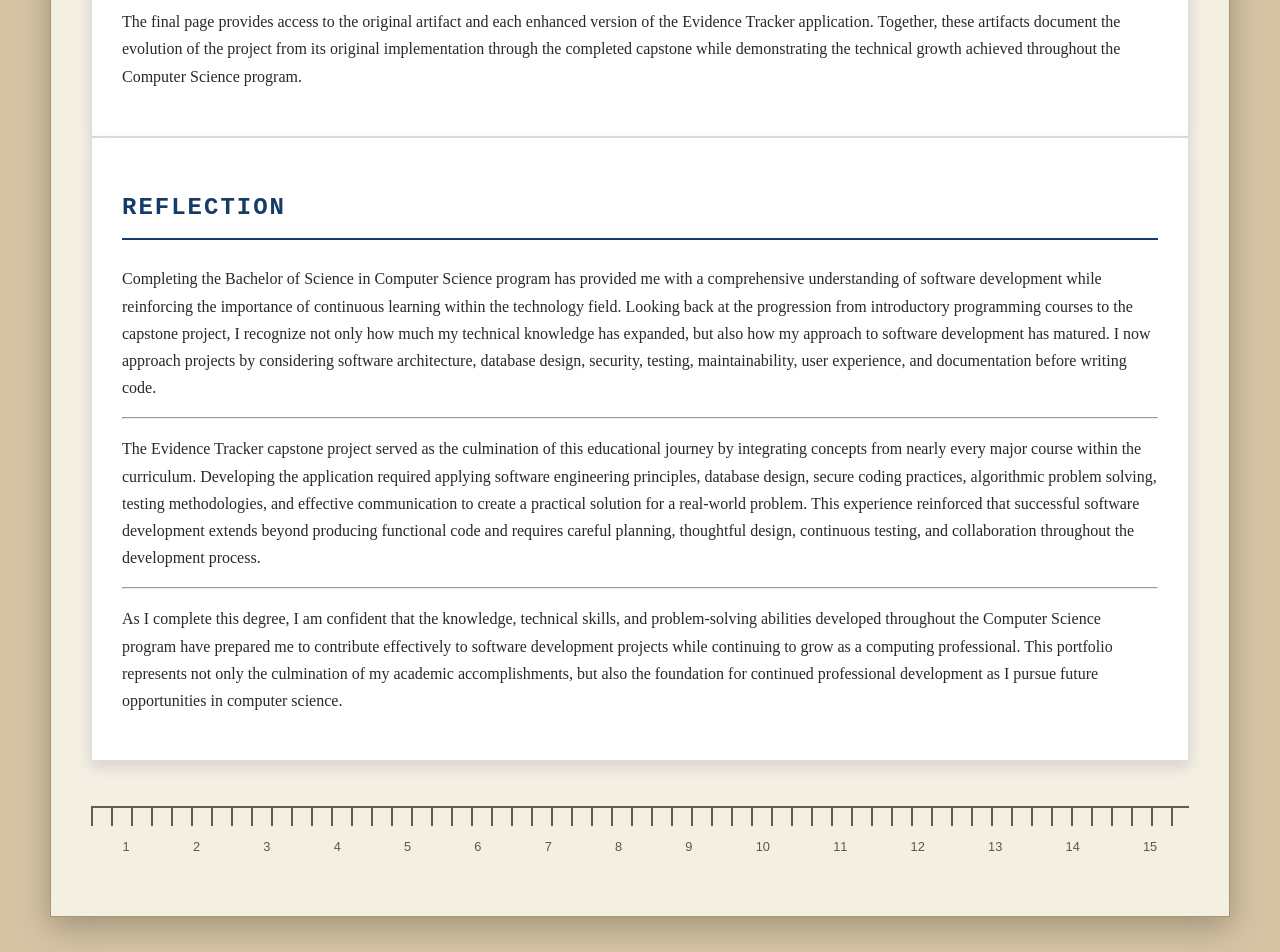
==== commit e9c9bc76: "Update introduction content and structure in index.html Refactor introduction section to enhance cla" ====
--- a/index.html
+++ b/index.html
@@ -62,72 +62,62 @@
 
             <section class="paper-card page-introduction">
 
-                <div class="intro-layout">
-
-                    <!-- Professional Photo -->
-                    <div class="intro-photo">
-
-                        <img src="images/portrait.jpg"
-                             alt="Albert White"
-                             class="profile-photo">
-
-                    </div>
-
-                    <!-- Introduction -->
-                    <div class="intro-text">
-
-                        <p class="section-label">
-                            CS 499 Computer Science Capstone
-                        </p>
-
-                        <h2 class="section-heading">
-                            Professional Self-Assessment
-                        </h2>
-
-                        <h3>
-                            Albert White
-                        </h3>
-
-                        <p class="subtitle">
-                            Bachelor of Science in Computer Science<br>
-                            Southern New Hampshire University
-                        </p>
-
-                        <p>
-                            When I began the Bachelor of Science in Computer Science
-                            program at Southern New Hampshire University, my understanding
-                            of software development centered primarily on learning how to
-                            write code. As I progressed through the curriculum, I discovered
-                            that computer science encompasses far more than programming
-                            alone. The program introduced me to software engineering,
-                            algorithms, database management, cybersecurity, operating
-                            systems, software architecture, artificial intelligence,
-                            reverse engineering, mobile application development, and full
-                            stack development. Each course expanded my technical knowledge
-                            while demonstrating how these disciplines work together to
-                            create reliable, secure, and maintainable software systems.
-                        </p>
-
-                        <p>
-                            Developing this ePortfolio and completing the Computer Science
-                            Capstone provided the opportunity to reflect on that progression
-                            while demonstrating the knowledge and skills I developed
-                            throughout the program. As a Crime Scene Investigator, I often
-                            viewed assignments through the lens of real-world investigative
-                            work. This perspective influenced many of my projects and
-                            ultimately inspired the Evidence Tracker application featured in
-                            this portfolio. Rather than simply completing academic
-                            exercises, I sought opportunities to create software solutions
-                            that addressed practical problems while reinforcing the
-                            technical principles learned throughout the degree program.
-                        </p>
-
-                    </div>
+                <div class="intro-photo">
+
+                    <img src="images/portrait.jpg"
+                         alt="Professional portrait of Albert White"
+                         class="profile-photo">
+
+                    <h3>Albert White</h3>
+
+                    <p class="subtitle">
+                        Crime Scene Investigator<br>
+                        Bachelor of Science in Computer Science<br>
+                        Southern New Hampshire University
+                    </p>
 
                 </div>
 
+                <p class="section-label">
+                    CS 499 Computer Science Capstone
+                </p>
+
+                <h2 class="section-heading">
+                    Professional Self-Assessment
+                </h2>
+
+                <p>
+                    When I began the Bachelor of Science in Computer Science
+                    program at Southern New Hampshire University, my understanding
+                    of software development centered primarily on learning how to
+                    write code. As I progressed through the curriculum, I discovered
+                    that computer science encompasses far more than programming
+                    alone. The program introduced me to software engineering,
+                    algorithms, database management, cybersecurity, operating
+                    systems, software architecture, artificial intelligence,
+                    reverse engineering, mobile application development, and full
+                    stack development. Each course expanded my technical knowledge
+                    while demonstrating how these disciplines work together to
+                    create reliable, secure, and maintainable software systems.
+                </p>
+
+                <p>
+                    Developing this ePortfolio and completing the Computer Science
+                    Capstone provided the opportunity to reflect on that progression
+                    while demonstrating the knowledge and skills I developed
+                    throughout the program. As a Crime Scene Investigator, I often
+                    viewed assignments through the lens of real-world investigative
+                    work. This perspective influenced many of my projects and
+                    ultimately inspired the Evidence Tracker application featured in
+                    this portfolio. Rather than simply completing academic
+                    exercises, I sought opportunities to create software solutions
+                    that addressed practical problems while reinforcing the
+                    technical principles learned throughout the degree program.
+                </p>
+
             </section>
 
+            
 
 
             <!-- ===================================================== -->
--- a/css/style.css
+++ b/css/style.css
@@ -299,6 +299,18 @@
     font-size: .8rem;
 }
 
+/* ---------------- Portrait ---------------- */
+.profile-photo {
+    width: 100%;
+    max-width: 280px;
+    height: auto;
+
+    border-radius: 10px;
+    border: 4px solid #ffffff;
+
+    box-shadow: 0 8px 20px rgba(0,0,0,.25);
+}
+
 /* ==========================================
    SOFTWARE DESIGN PAGE
 ========================================== */
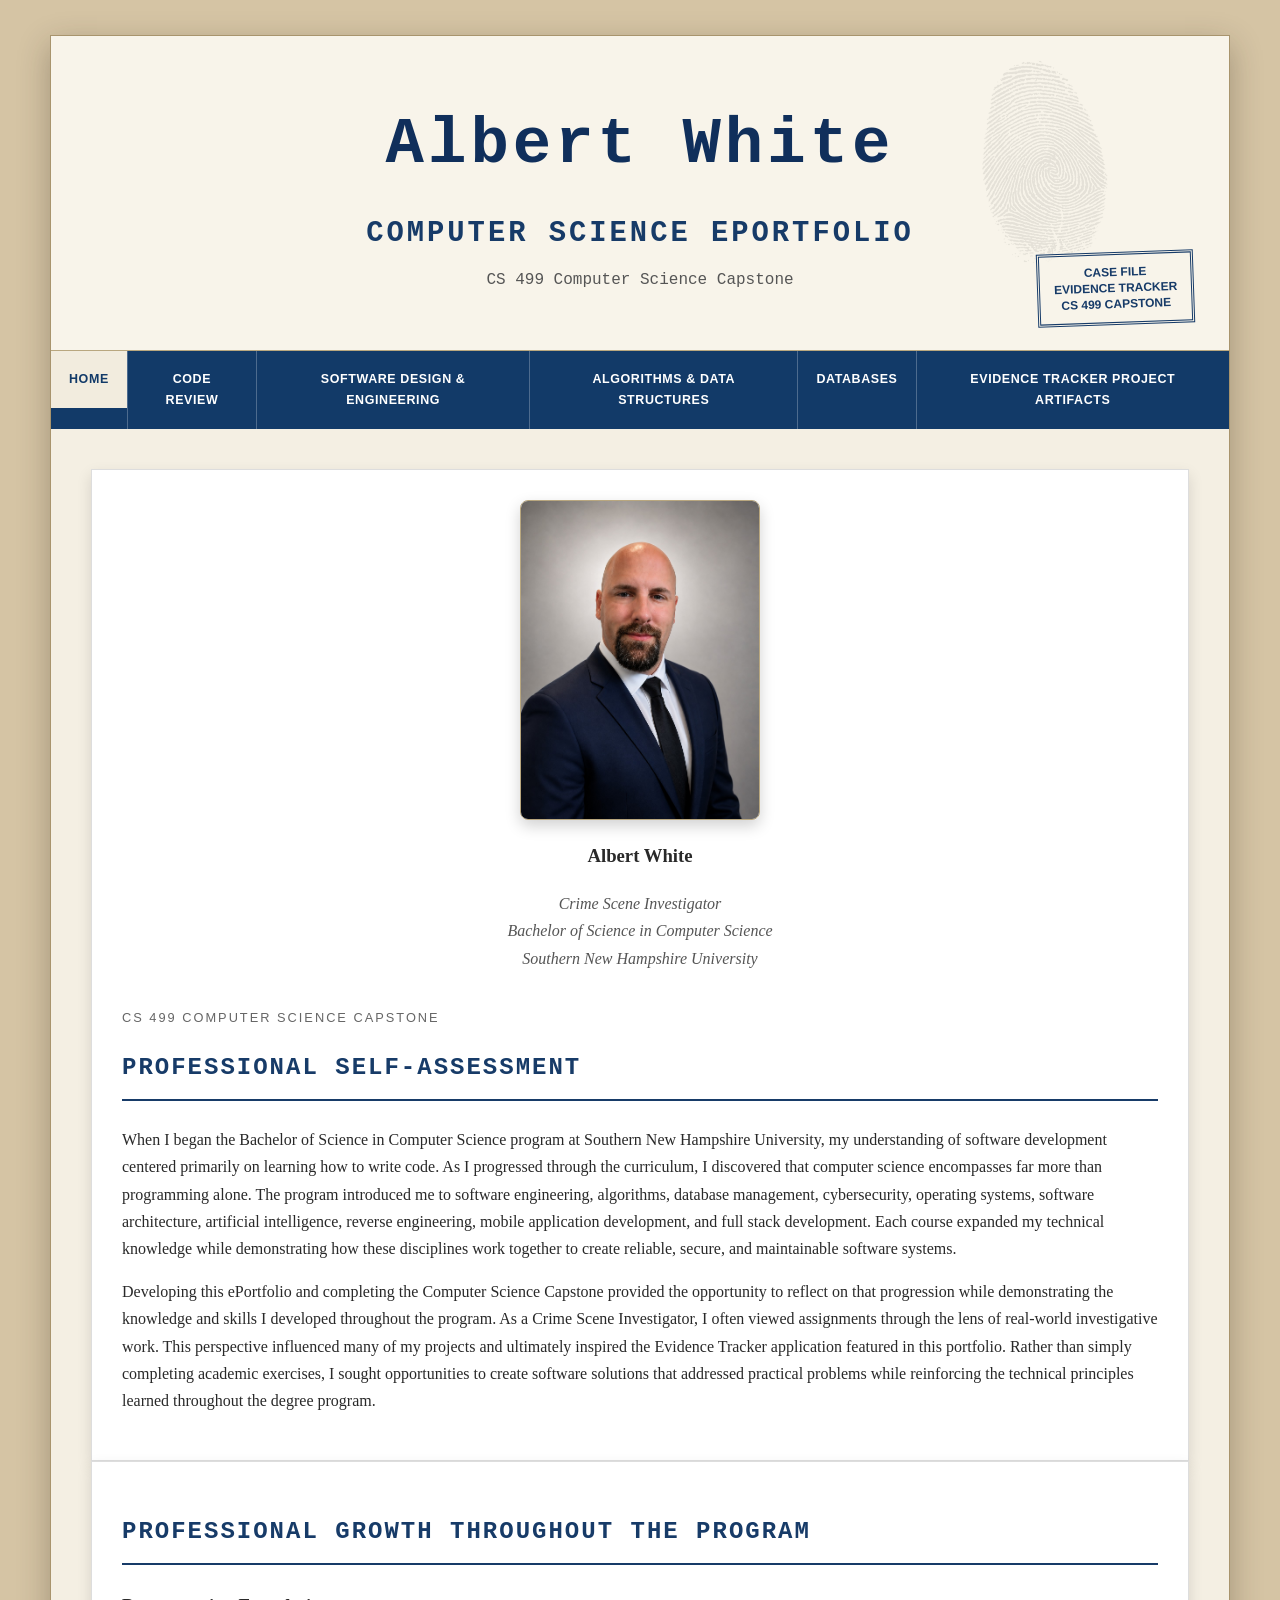
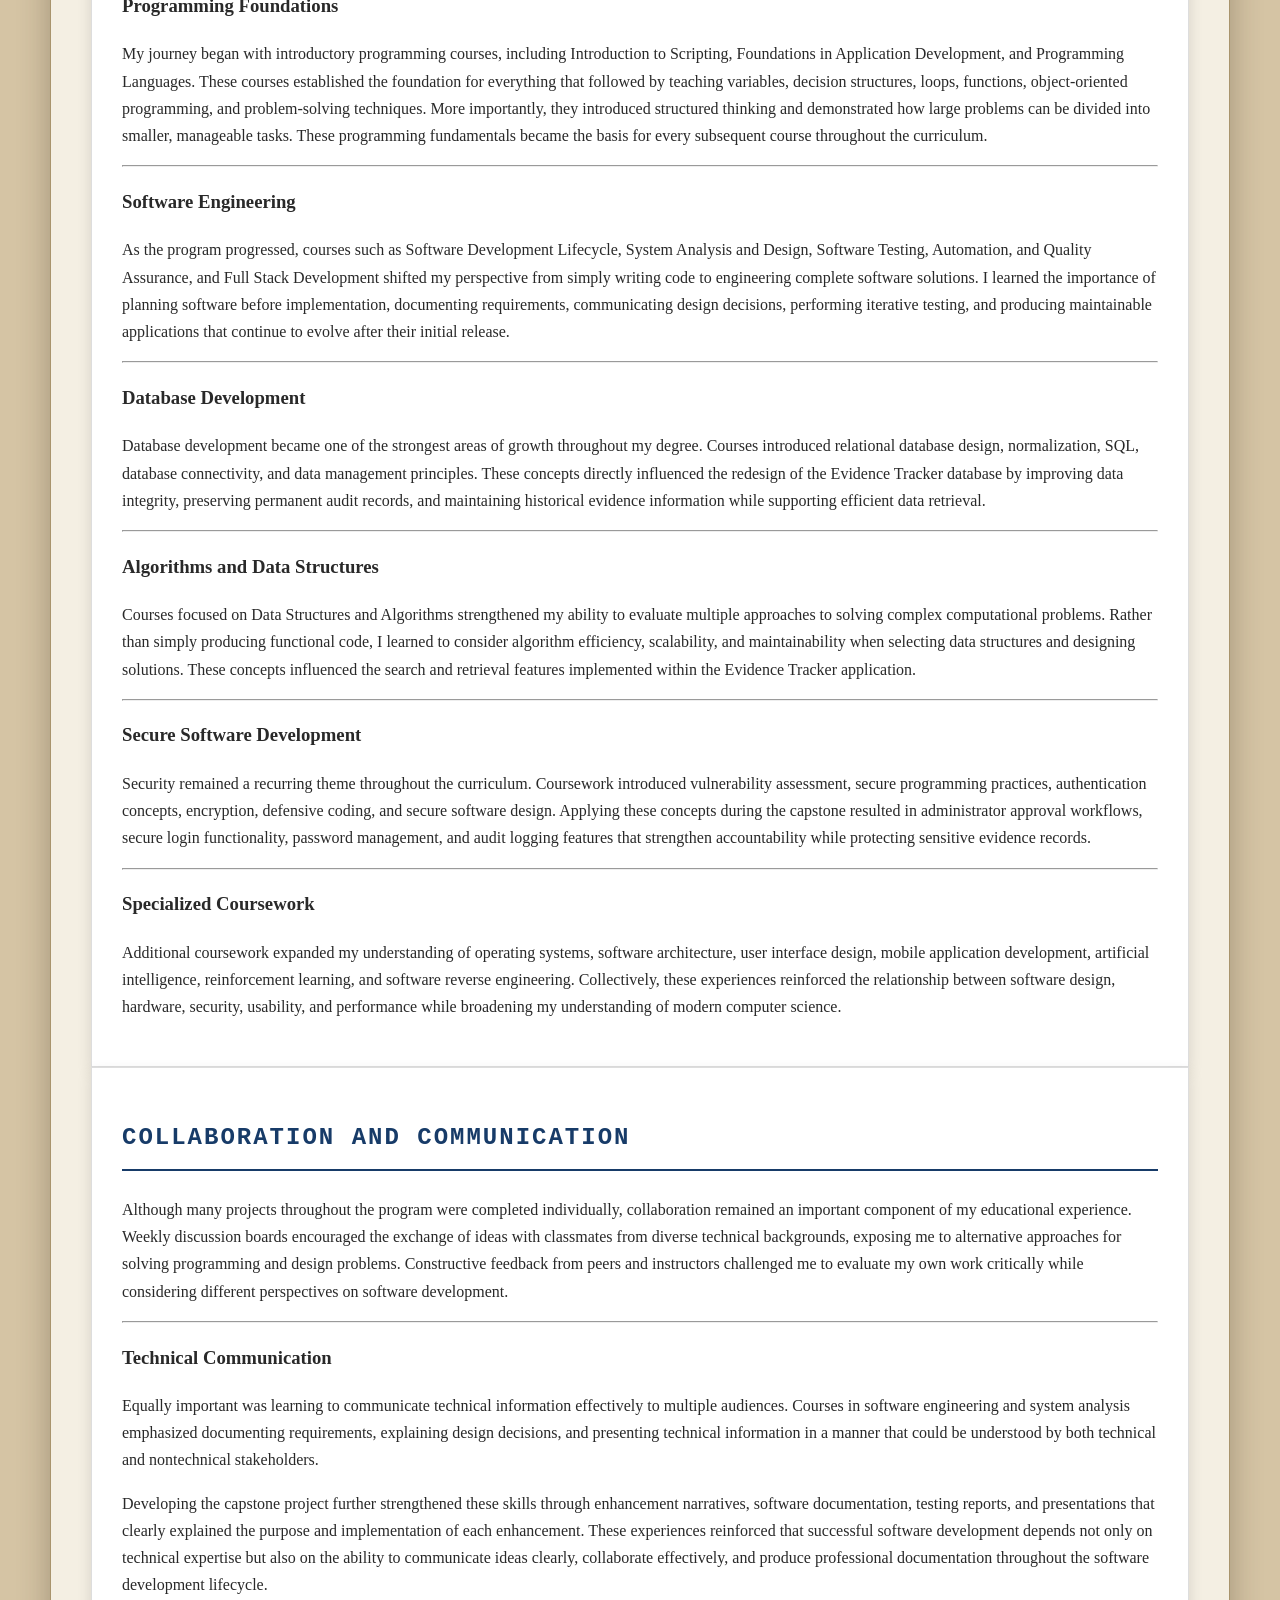
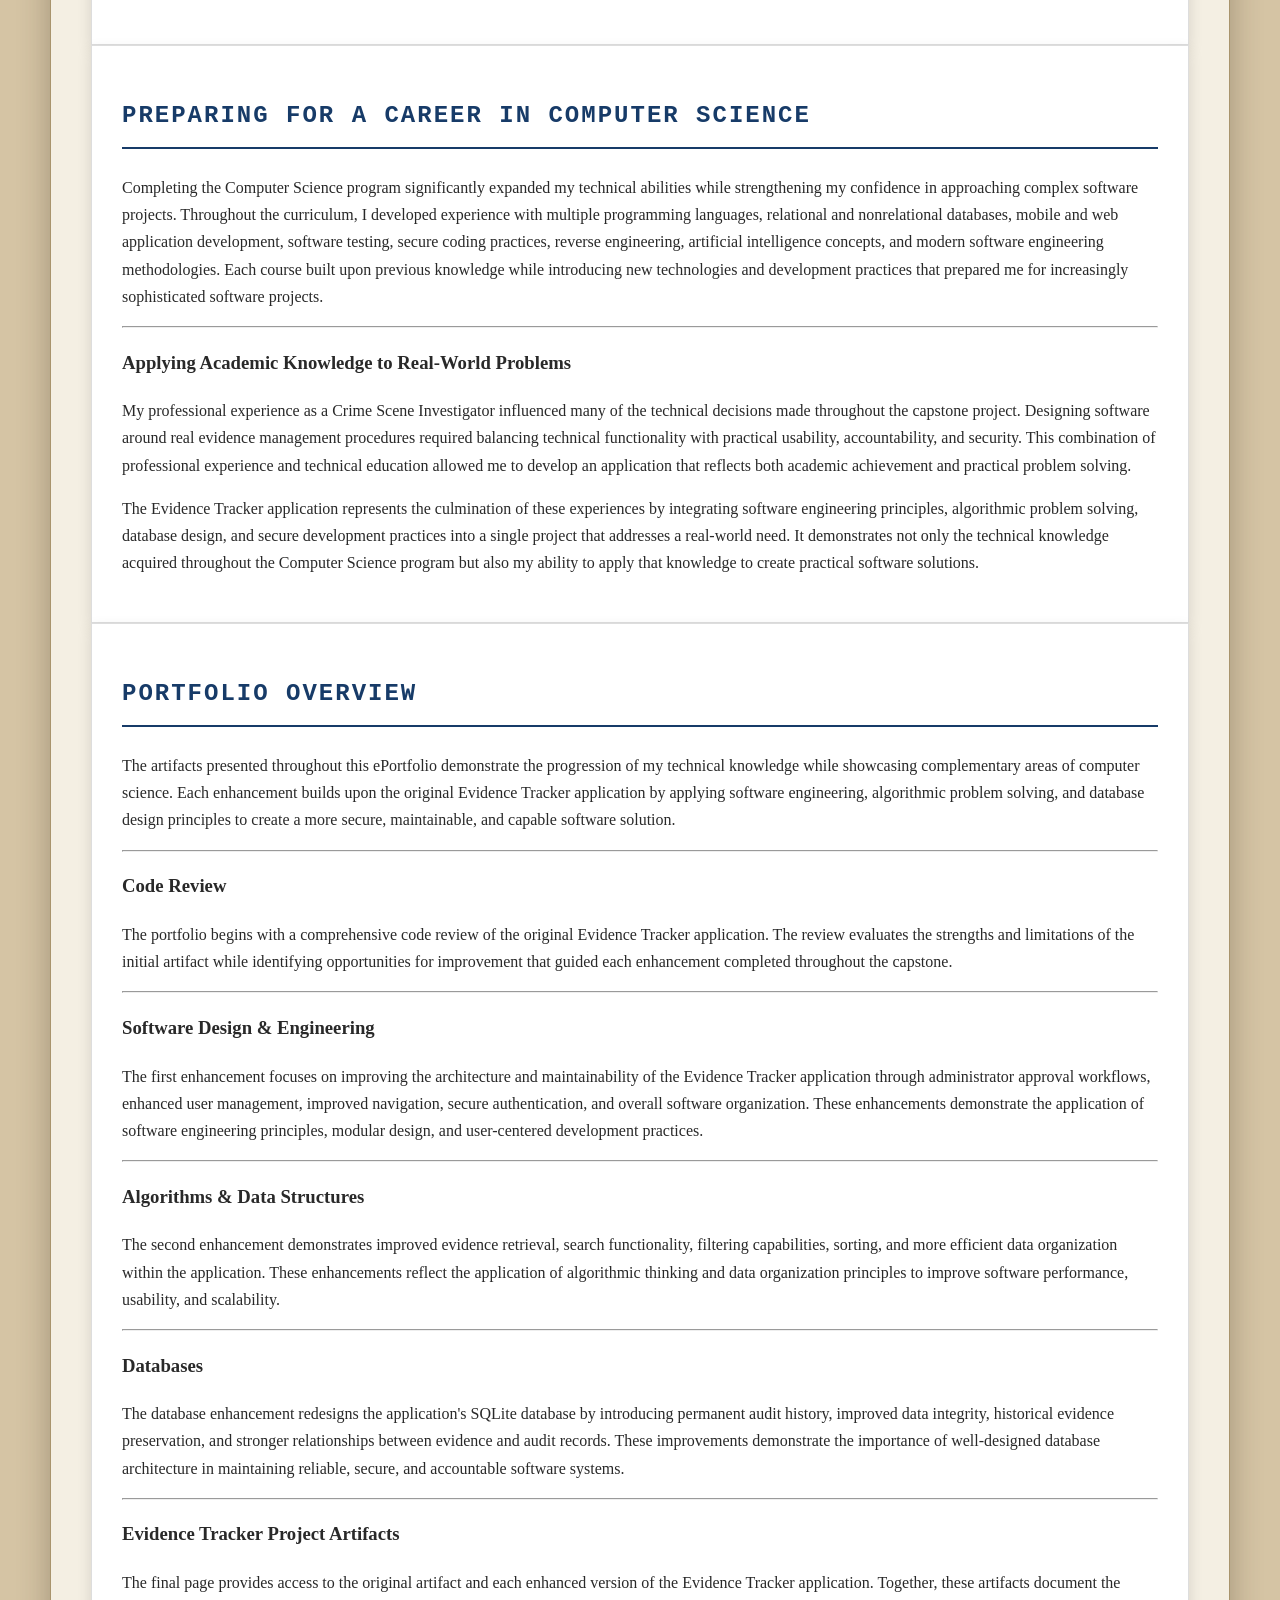
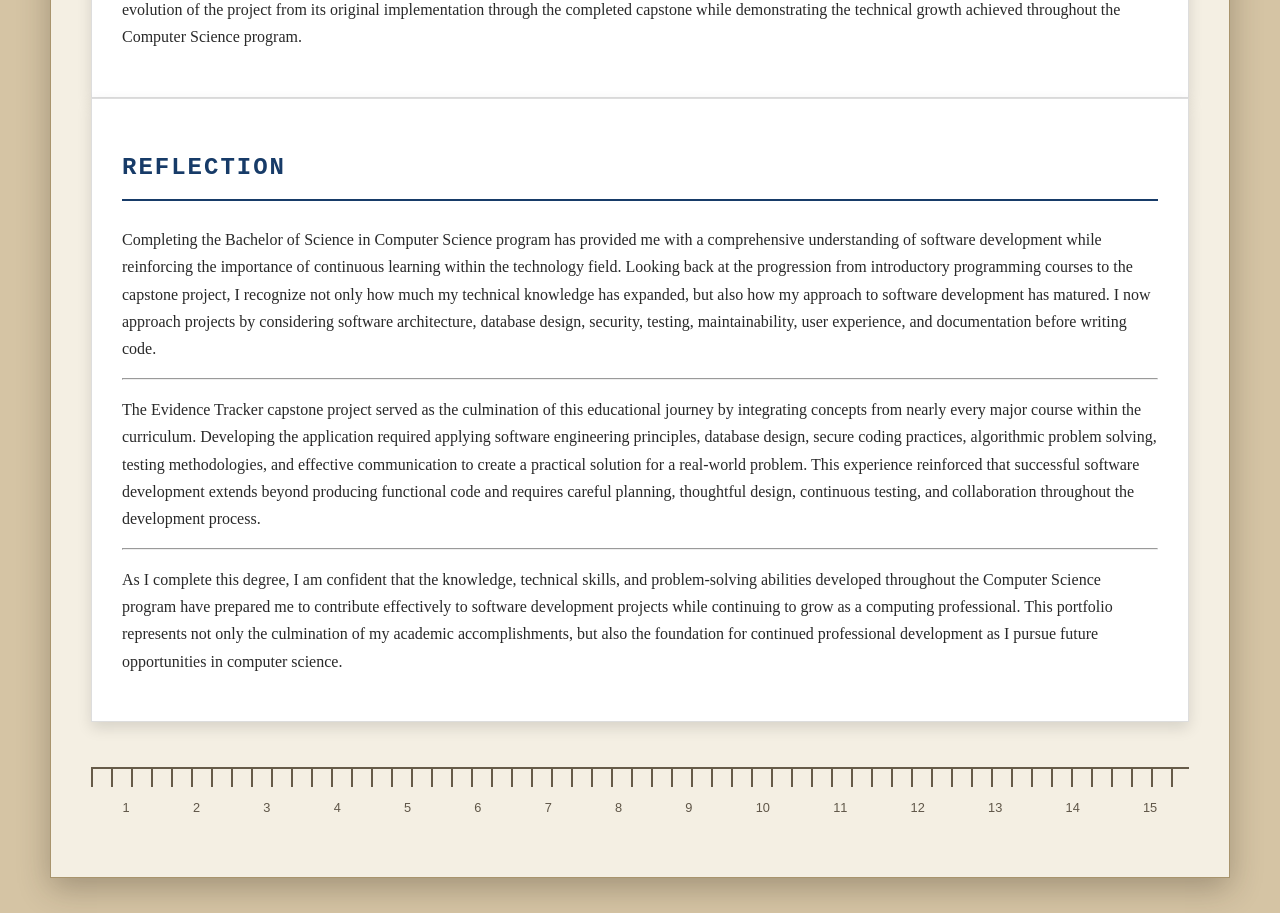
==== commit 23f252f8: "Update alt text for profile photo" ====
--- a/index.html
+++ b/index.html
@@ -65,7 +65,7 @@
                 <div class="intro-photo">
 
                     <img src="images/portrait.jpg"
-                         alt="Professional portrait of Albert White"
+                         alt="Albert White"
                          class="profile-photo">
 
                     <h3>Albert White</h3>
--- a/css/style.css
+++ b/css/style.css
@@ -299,18 +299,6 @@
     font-size: .8rem;
 }
 
-/* ---------------- Portrait ---------------- */
-.profile-photo {
-    width: 100%;
-    max-width: 280px;
-    height: auto;
-
-    border-radius: 10px;
-    border: 4px solid #ffffff;
-
-    box-shadow: 0 8px 20px rgba(0,0,0,.25);
-}
-
 /* ==========================================
    SOFTWARE DESIGN PAGE
 ========================================== */
@@ -448,7 +436,6 @@
         grid-template-columns: 1fr;
     }
 }
-
 /* ---------- Code Review Video ---------- */
 
 .video-container {
@@ -471,3 +458,29 @@
         height: 100%;
         border: 0;
     }
+/* ==========================================
+   HOME PAGE INTRODUCTION
+========================================== */
+
+.intro-photo {
+    text-align: center;
+    margin-bottom: 35px;
+}
+
+.profile-photo {
+    width: 100%;
+    max-width: 240px;
+    height: auto;
+    border-radius: 8px;
+    border: 1px solid #b9a77f;
+    box-shadow: 0 6px 15px rgba(0,0,0,.18);
+    display: block;
+    margin: 0 auto 20px;
+}
+
+.subtitle {
+    color: #555;
+    font-style: italic;
+    margin-top: 8px;
+    margin-bottom: 0;
+}
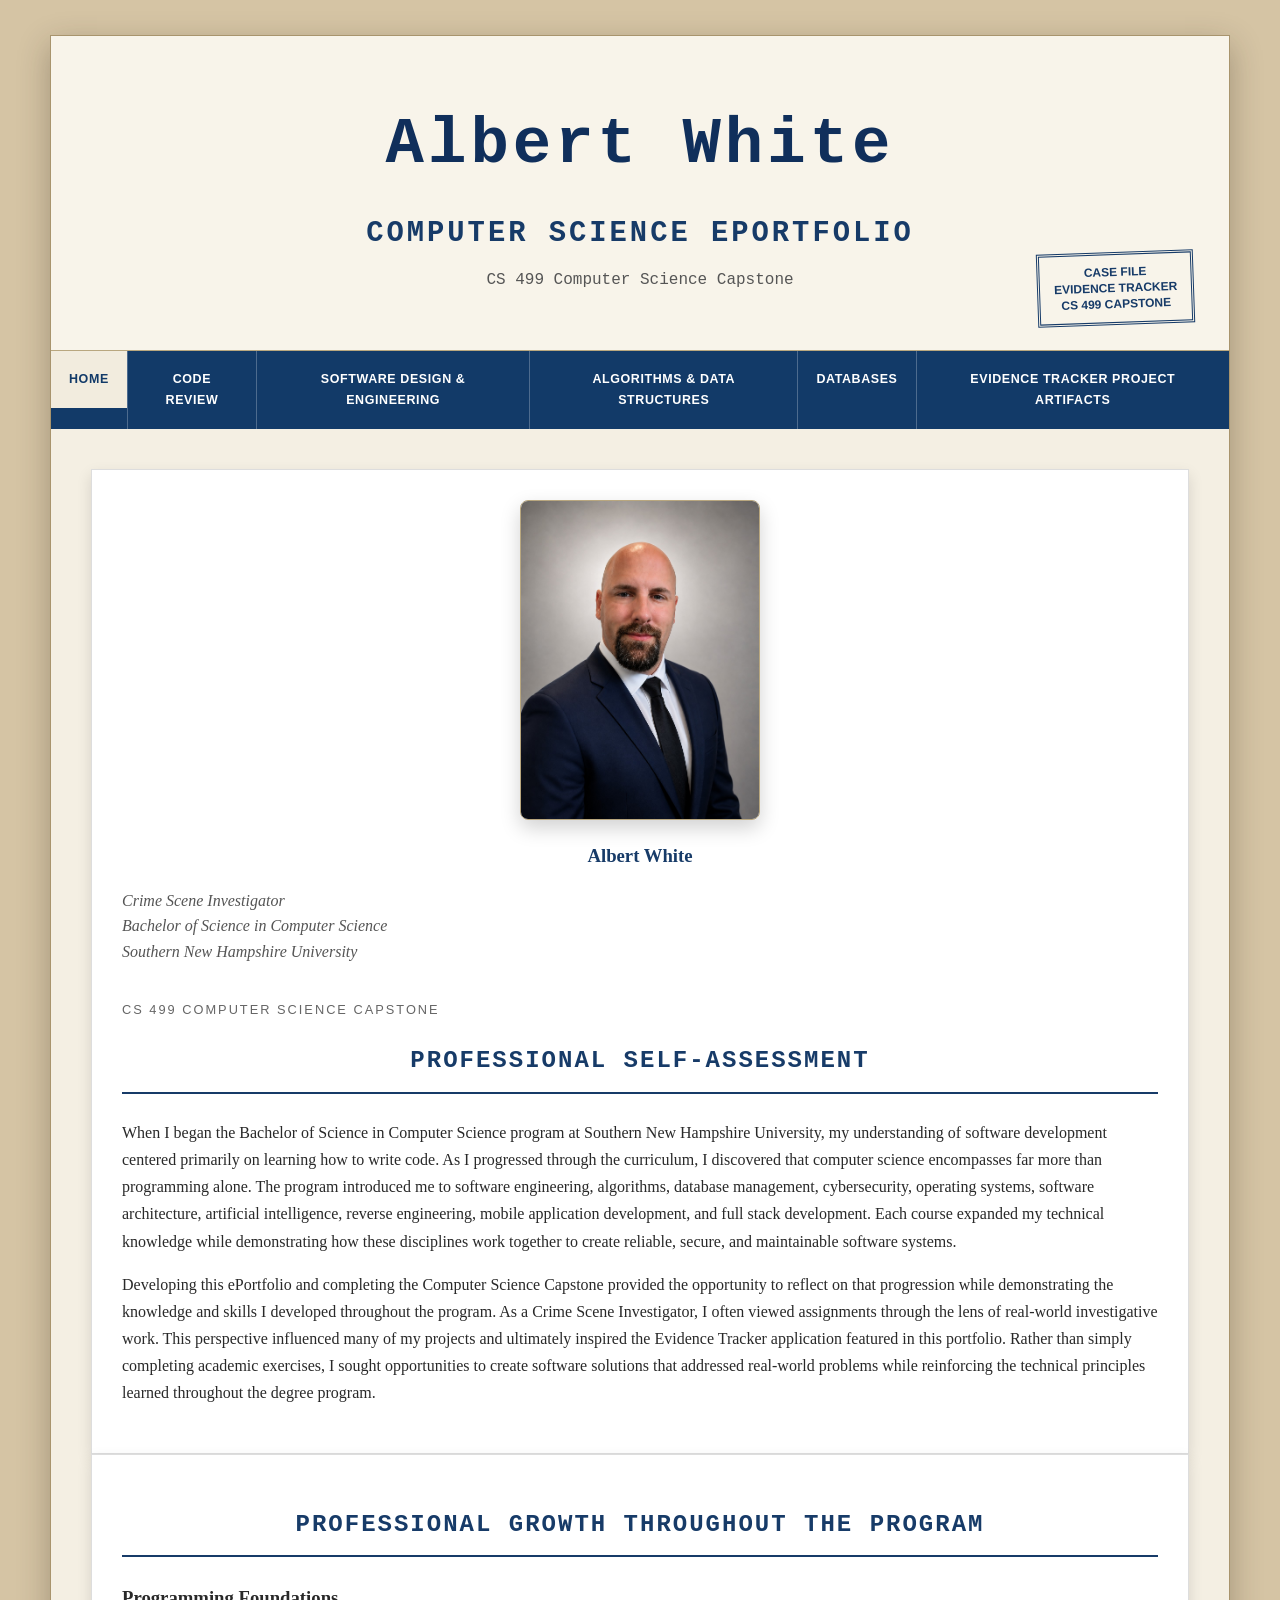
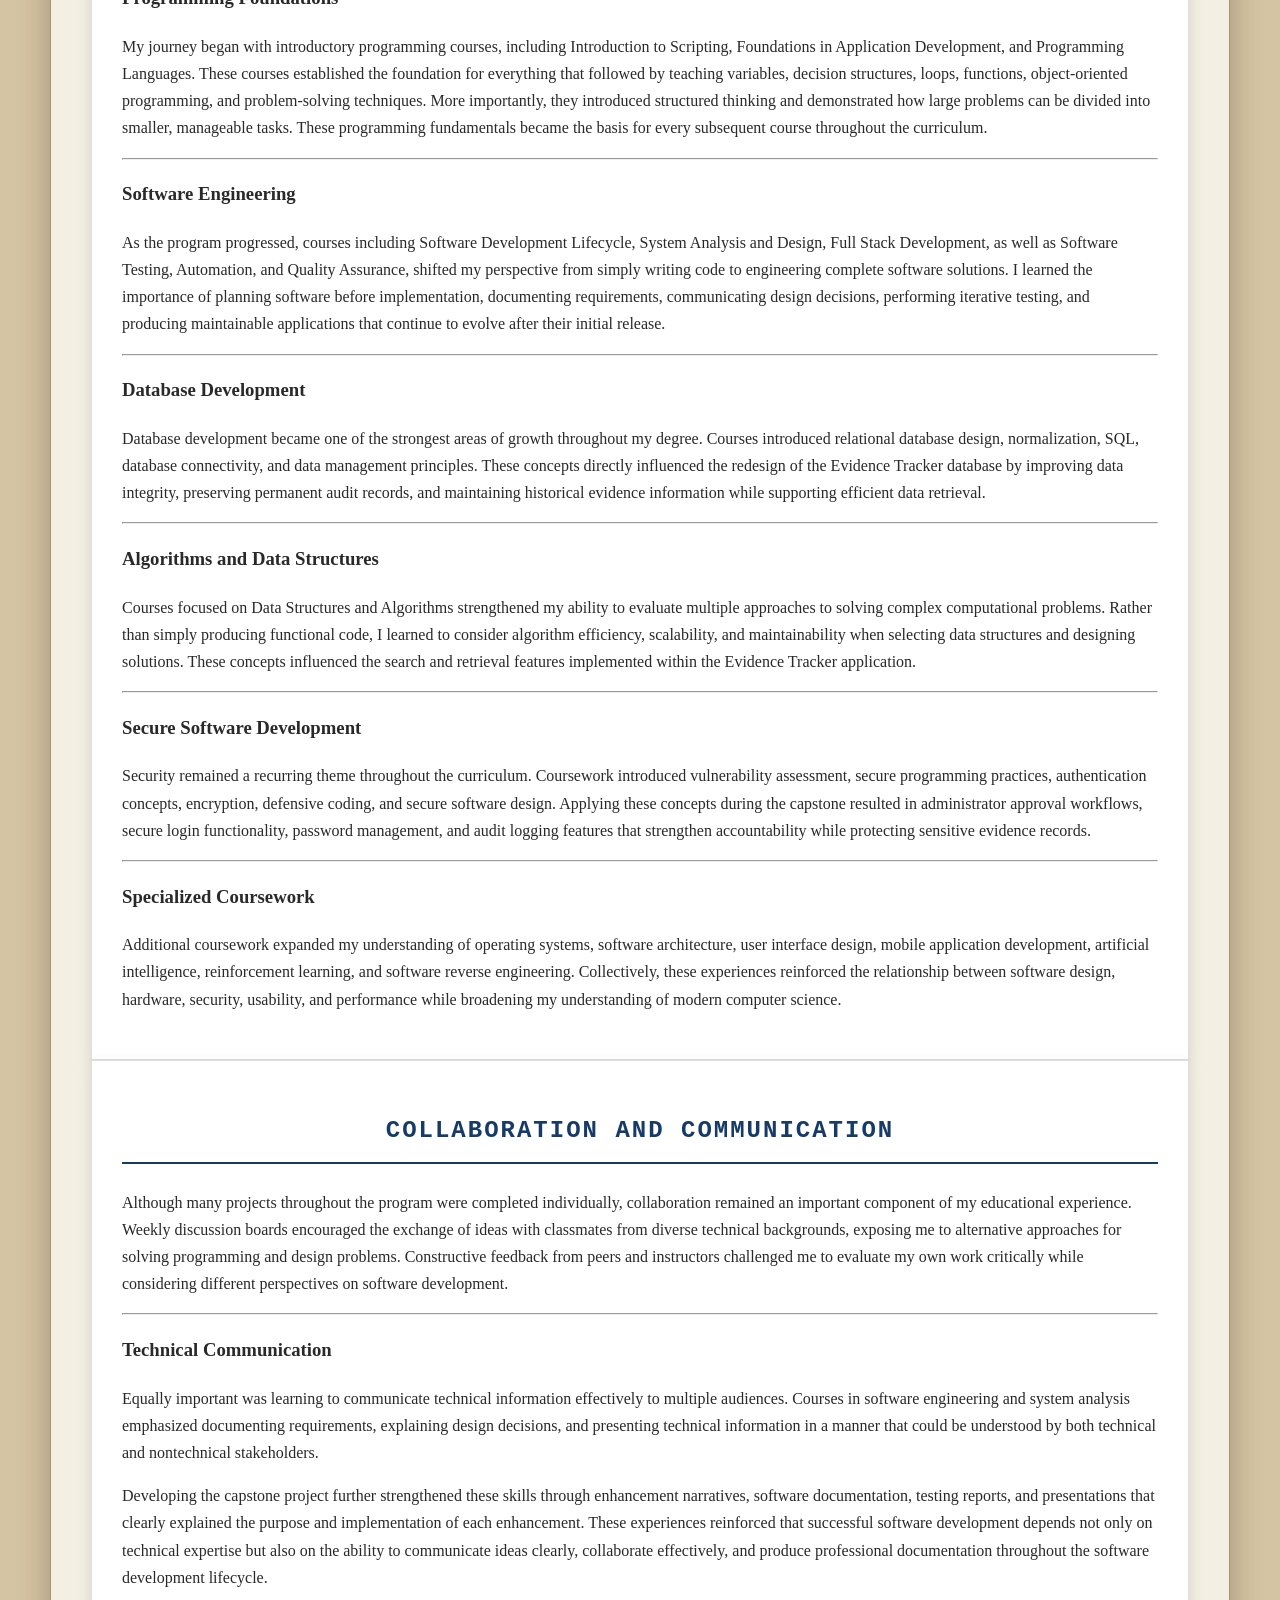
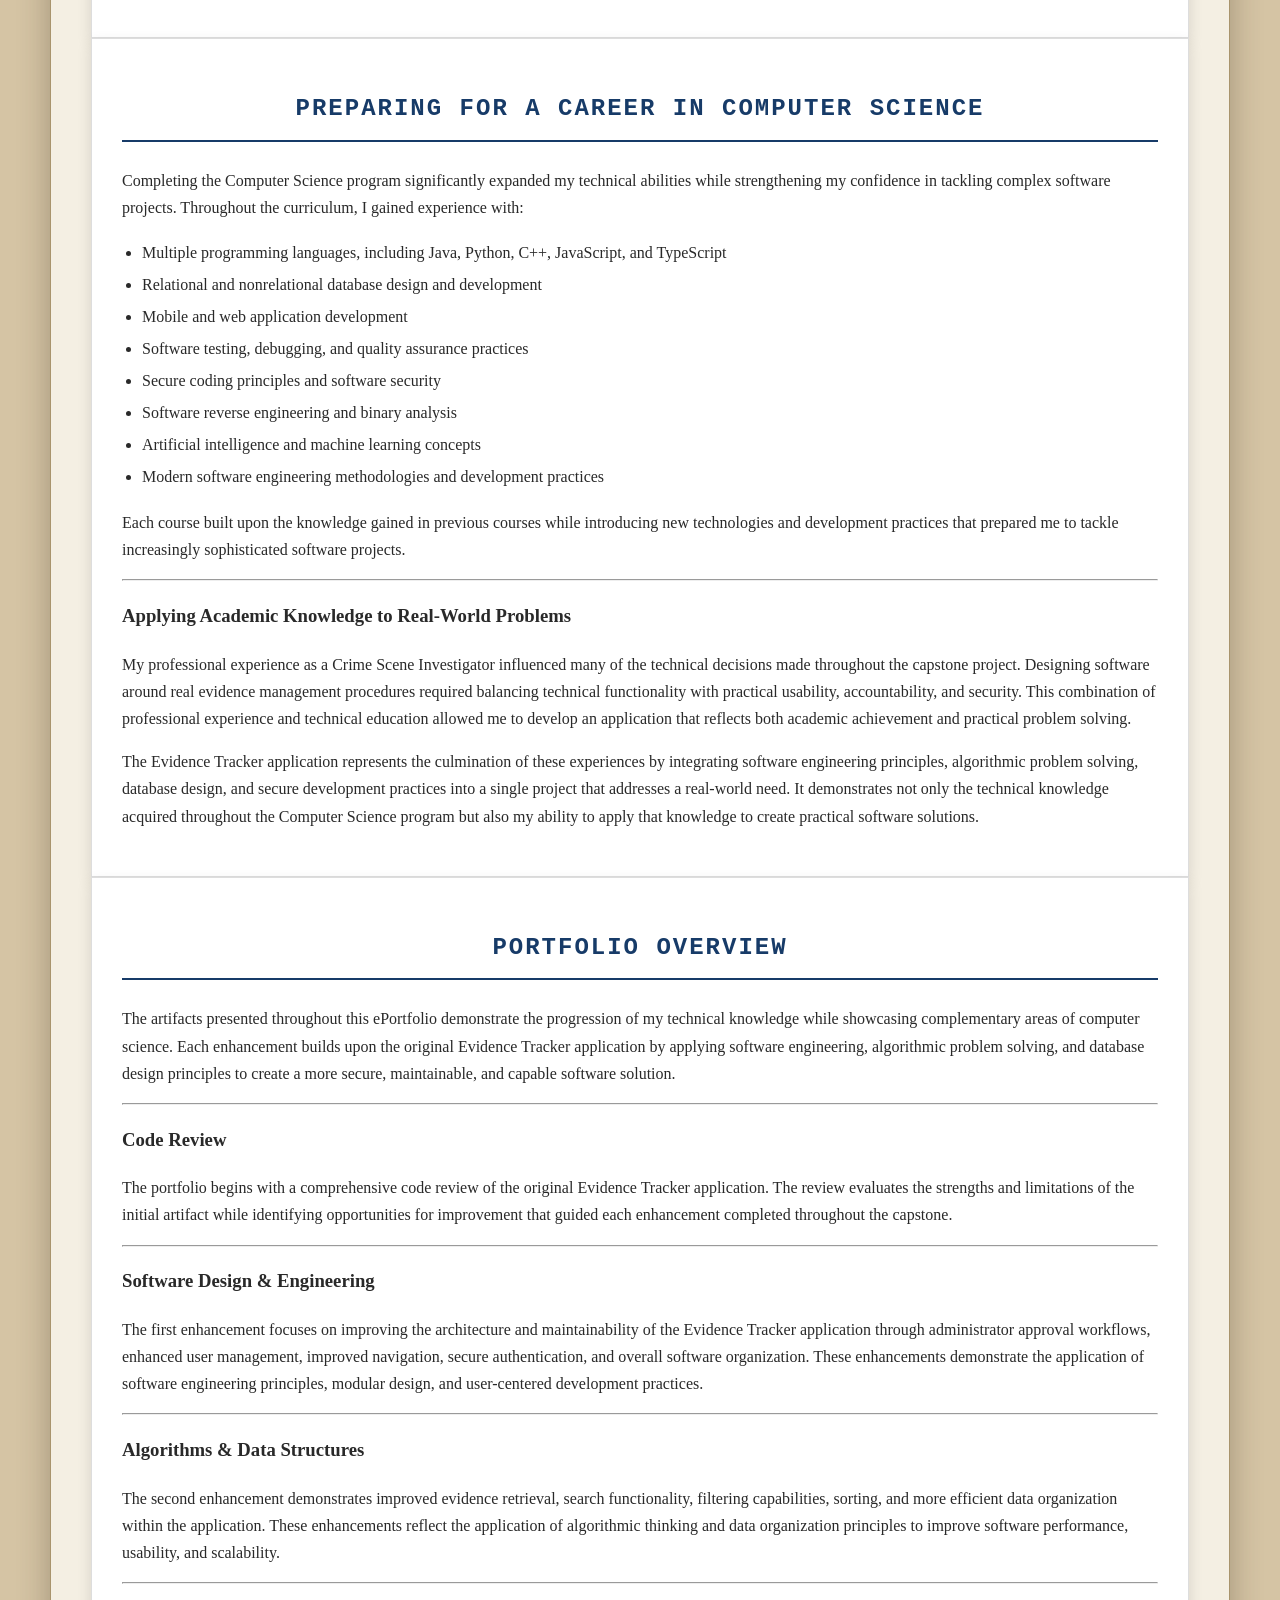
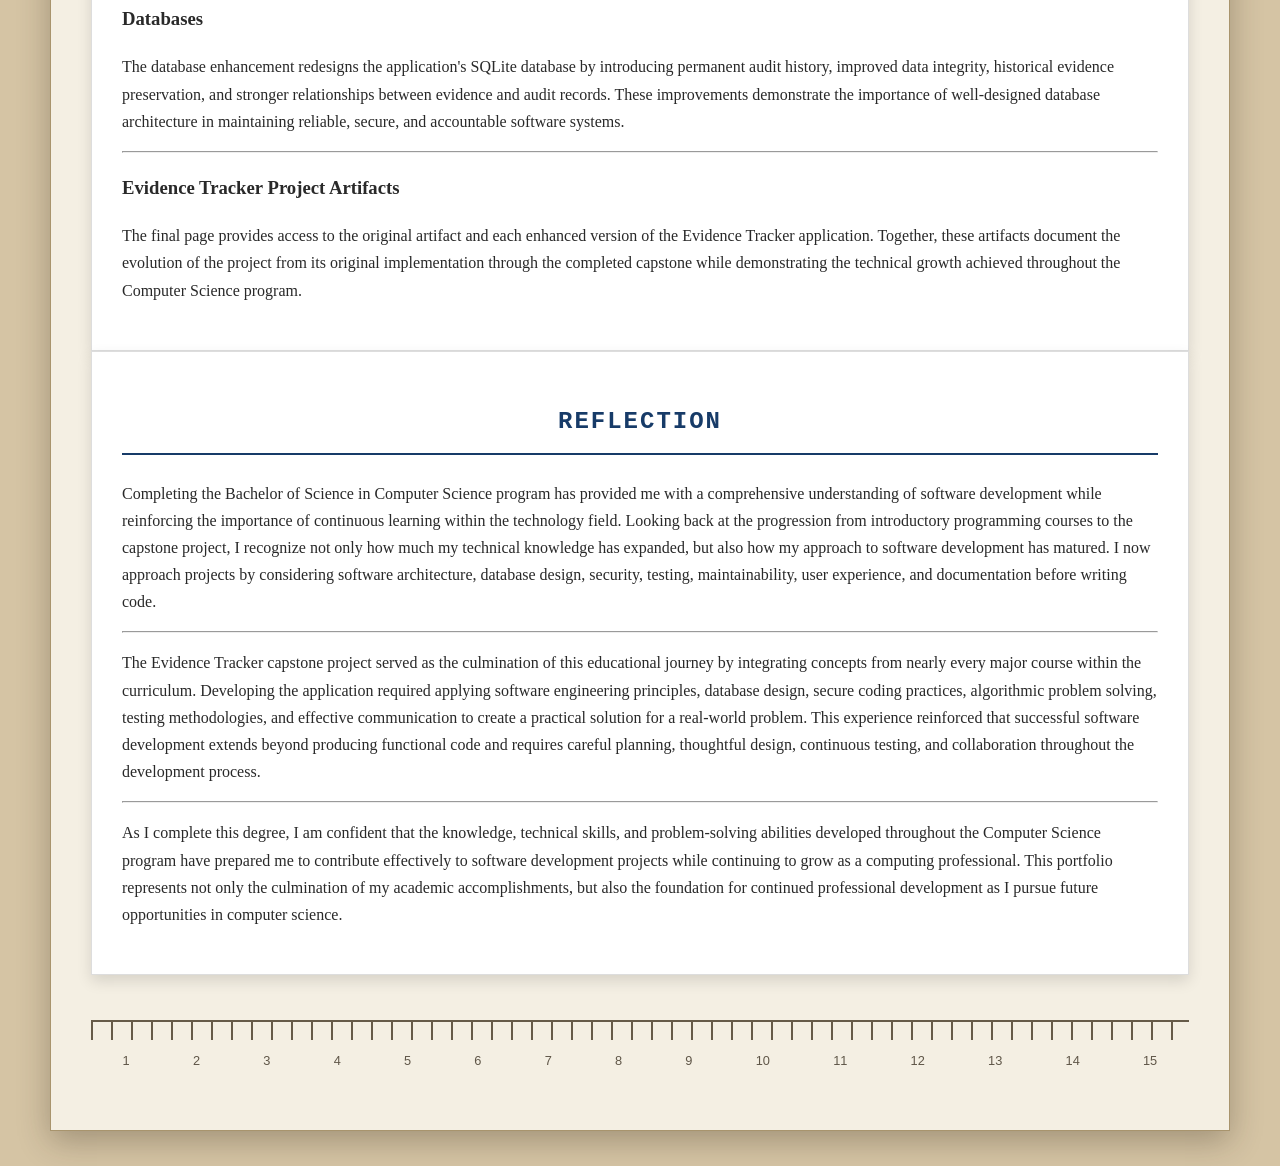
==== commit 3c4e79bf: "Enhance image alt text and update text content Updated alt text for images and improved wording in p" ====
--- a/index.html
+++ b/index.html
@@ -65,7 +65,7 @@
                 <div class="intro-photo">
 
                     <img src="images/portrait.jpg"
-                         alt="Albert White"
+                         alt="Professional portrait of Albert White"
                          class="profile-photo">
 
                     <h3>Albert White</h3>
@@ -111,7 +111,7 @@
                     ultimately inspired the Evidence Tracker application featured in
                     this portfolio. Rather than simply completing academic
                     exercises, I sought opportunities to create software solutions
-                    that addressed practical problems while reinforcing the
+                    that addressed real-world problems while reinforcing the
                     technical principles learned throughout the degree program.
                 </p>
 
@@ -154,9 +154,9 @@
                 </h3>
 
                 <p>
-                    As the program progressed, courses such as Software Development
-                    Lifecycle, System Analysis and Design, Software Testing,
-                    Automation, and Quality Assurance, and Full Stack Development
+                    As the program progressed, courses including Software Development
+                    Lifecycle, System Analysis and Design, Full Stack Development,
+                    as well as Software Testing, Automation, and Quality Assurance,
                     shifted my perspective from simply writing code to engineering
                     complete software solutions. I learned the importance of planning
                     software before implementation, documenting requirements,
@@ -295,16 +295,37 @@
                 </h2>
 
                 <p>
+                <p>
                     Completing the Computer Science program significantly expanded my
-                    technical abilities while strengthening my confidence in approaching
-                    complex software projects. Throughout the curriculum, I developed
-                    experience with multiple programming languages, relational and
-                    nonrelational databases, mobile and web application development,
-                    software testing, secure coding practices, reverse engineering,
-                    artificial intelligence concepts, and modern software engineering
-                    methodologies. Each course built upon previous knowledge while
-                    introducing new technologies and development practices that prepared
-                    me for increasingly sophisticated software projects.
+                    technical abilities while strengthening my confidence in tackling
+                    complex software projects. Throughout the curriculum, I gained
+                    experience with:
+                </p>
+
+                <ul class="portfolio-list">
+
+                    <li>Multiple programming languages, including Java, Python, C++, JavaScript, and TypeScript</li>
+
+                    <li>Relational and nonrelational database design and development</li>
+
+                    <li>Mobile and web application development</li>
+
+                    <li>Software testing, debugging, and quality assurance practices</li>
+
+                    <li>Secure coding principles and software security</li>
+
+                    <li>Software reverse engineering and binary analysis</li>
+
+                    <li>Artificial intelligence and machine learning concepts</li>
+
+                    <li>Modern software engineering methodologies and development practices</li>
+
+                </ul>
+
+                <p>
+                    Each course built upon the knowledge gained in previous courses
+                    while introducing new technologies and development practices that
+                    prepared me to tackle increasingly sophisticated software projects.
                 </p>
 
                 <hr class="section-divider">
--- a/css/style.css
+++ b/css/style.css
@@ -49,9 +49,9 @@
     font-family: "Courier New", Courier, monospace;
 }
 
-/* -----------------------------
-   Navigation
-------------------------------*/
+/* ==========================================
+   NAVIGATION
+========================================== */
 
 .main-navigation {
     background: #123a68;
@@ -95,7 +95,10 @@
         background: #f2ecde;
         color: #123a68;
     }
-/* ---------- Main Layout ---------- */
+
+/* ==========================================
+   MAIN LAYOUT
+========================================== */
 
 main {
     padding: 40px;
@@ -128,7 +131,10 @@
     padding-left: 20px;
     line-height: 2;
 }
-/* ---------- Header Details ---------- */
+
+/* ==========================================
+   HEADER DETAILS
+========================================== */
 
 .site-header {
     position: relative;
@@ -142,7 +148,7 @@
         right: 40px;
         width: 220px;
         height: 220px;
-        background-image: url("../images/fingerprint.png");
+        background-image: url("../images/fingerint.png");
         background-repeat: no-repeat;
         background-size: contain;
         opacity: .08;
@@ -279,7 +285,10 @@
         flex-direction: column;
     }
 }
-/* ---------- Evidence Scale ---------- */
+
+/* ==========================================
+   EVIDENCE SCALE
+========================================== */
 
 .evidence-ruler {
     margin-top: 45px;
@@ -333,7 +342,9 @@
     font-size: 1.2rem;
 }
 
-/* ---------------- Screenshots ---------------- */
+/* ==========================================
+   SCREENSHOTS
+========================================== */
 
 .screenshot-grid-two {
     display: grid;
@@ -365,7 +376,9 @@
         line-height: 1.5;
     }
 
-/* ---------------- Roles ---------------- */
+/* ==========================================
+   USER ROLES
+========================================== */
 
 .role-grid-two {
     display: grid;
@@ -412,7 +425,9 @@
         content: "✕ ";
     }
 
-/* ---------------- Feature ---------------- */
+/* ==========================================
+   FEATURE LAYOUT
+========================================== */
 
 .feature-layout {
     display: grid;
@@ -425,7 +440,9 @@
     max-width: 280px;
 }
 
-/* ---------------- Responsive ---------------- */
+/* ==========================================
+   RESPONSIVE lAYOUT
+========================================== */
 
 @media (max-width:900px) {
 
@@ -436,7 +453,10 @@
         grid-template-columns: 1fr;
     }
 }
-/* ---------- Code Review Video ---------- */
+
+/* ==========================================
+   CODE REVIEW VIDEO
+========================================== */
 
 .video-container {
     position: relative;
@@ -462,8 +482,16 @@
    HOME PAGE INTRODUCTION
 ========================================== */
 
+.page-introduction {
+    text-align: center;
+}
+
+.intro-content {
+    max-width: 760px;
+    margin: 0 auto;
+}
+
 .intro-photo {
-    text-align: center;
     margin-bottom: 35px;
 }
 
@@ -473,14 +501,86 @@
     height: auto;
     border-radius: 8px;
     border: 1px solid #b9a77f;
-    box-shadow: 0 6px 15px rgba(0,0,0,.18);
+    box-shadow: 0 8px 20px rgba(0,0,0,.18);
     display: block;
     margin: 0 auto 20px;
+}
+
+.intro-photo h3 {
+    margin-bottom: 8px;
+    color: #173b68;
 }
 
 .subtitle {
     color: #555;
     font-style: italic;
-    margin-top: 8px;
-    margin-bottom: 0;
-}
+    line-height: 1.6;
+    margin-bottom: 30px;
+}
+
+.page-introduction p {
+    text-align: left;
+}
+
+.section-label,
+.section-heading {
+    text-align: center;
+}
+
+/* ==========================================
+   Code Example
+========================================== */
+
+.code-example {
+    margin: 30px 0;
+    background: #f8f8f8;
+    border: 1px solid #d8d8d8;
+    overflow-x: auto;
+}
+
+    .code-example pre {
+        margin: 0;
+        padding: 20px;
+        overflow-x: auto;
+        white-space: pre;
+        font-family: "Courier New", monospace;
+        font-size: 0.95rem;
+        line-height: 1.5;
+    }
+
+/* ==========================================
+   Mobile Code Example
+========================================== */
+
+@media (max-width: 768px) {
+
+    /* Reduce overall page padding */
+    main {
+        padding: 15px;
+    }
+
+    .paper-card {
+        padding: 18px;
+    }
+
+    /* Allow code container to scroll if absolutely necessary */
+    .code-example {
+        overflow-x: auto;
+        -webkit-overflow-scrolling: touch;
+    }
+
+        /* Style all code blocks */
+        .code-example pre {
+            margin: 0;
+            padding: 12px;
+            overflow-x: auto;
+            white-space: pre;
+            font-size: 0.72rem;
+            line-height: 1.3;
+        }
+
+    /* Slightly smaller for the Search Processing Example */
+    .search-processing-code {
+        font-size: 0.68rem;
+    }
+}
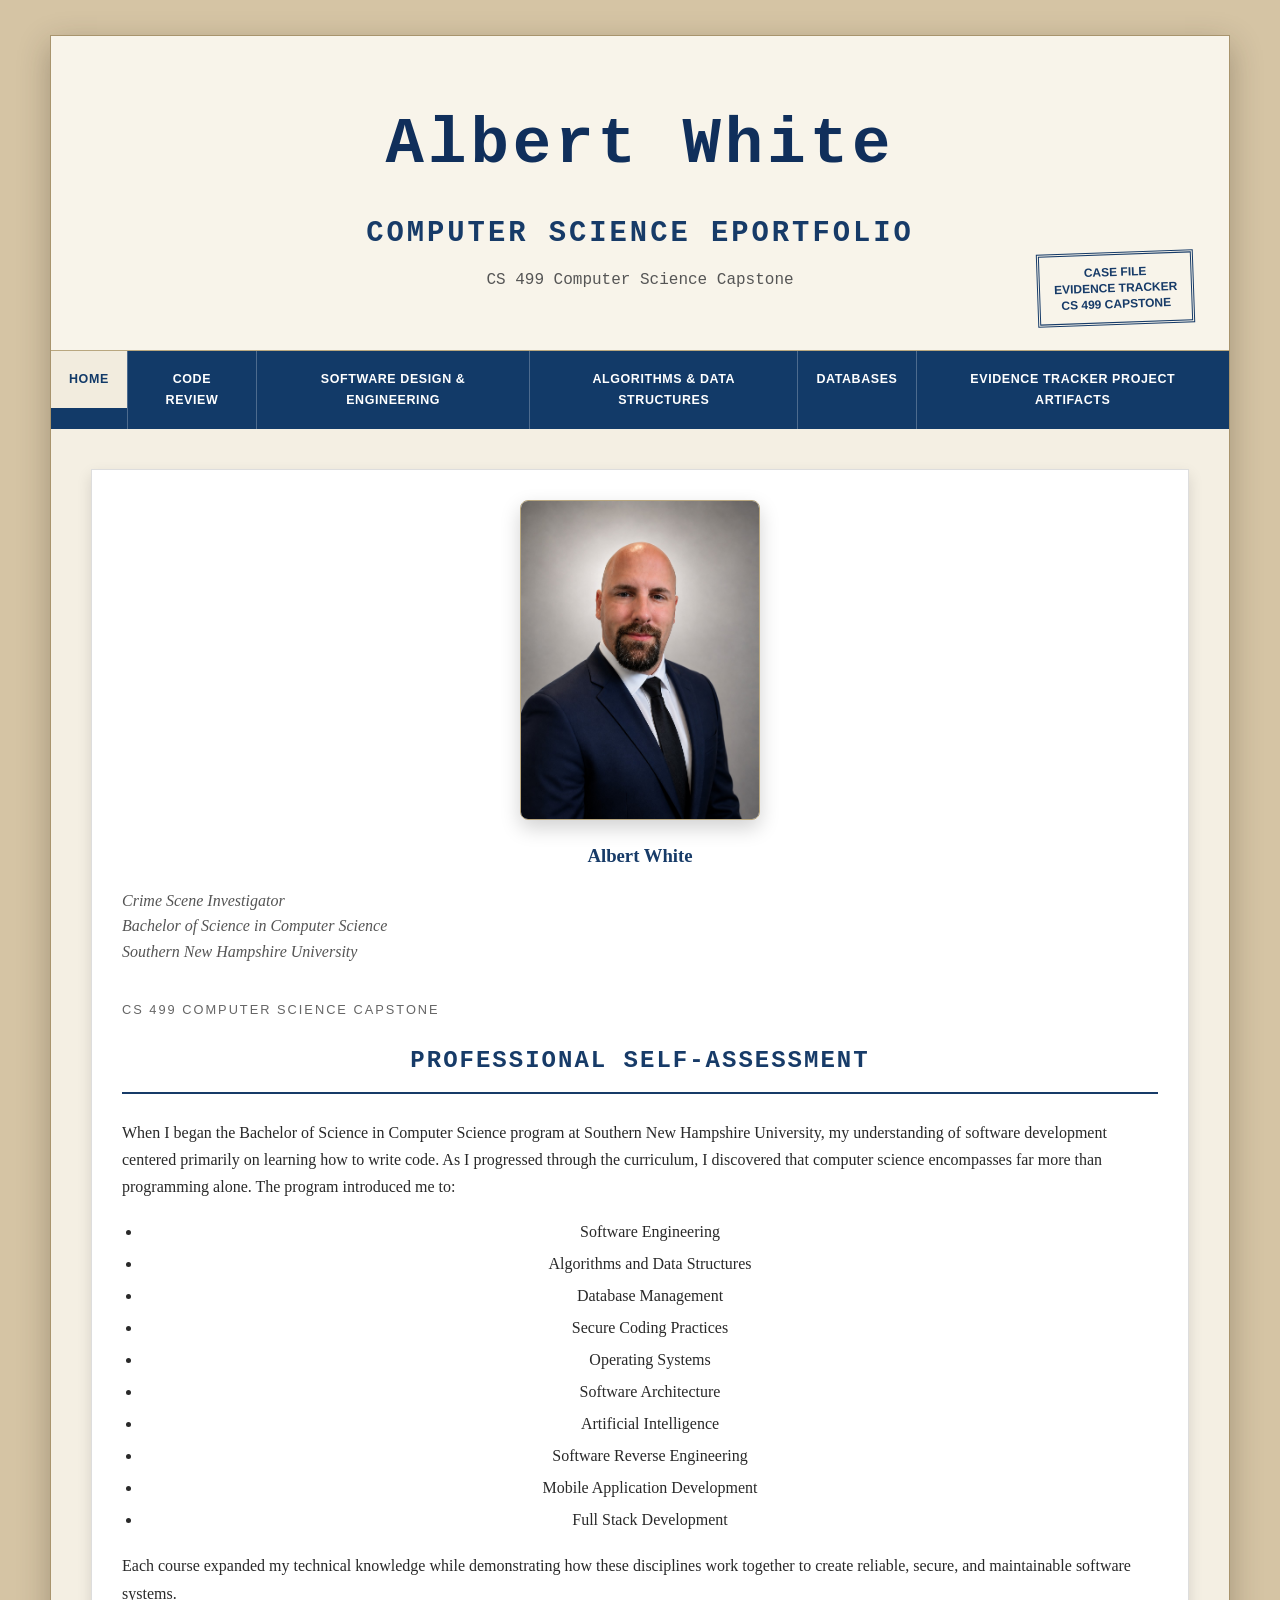
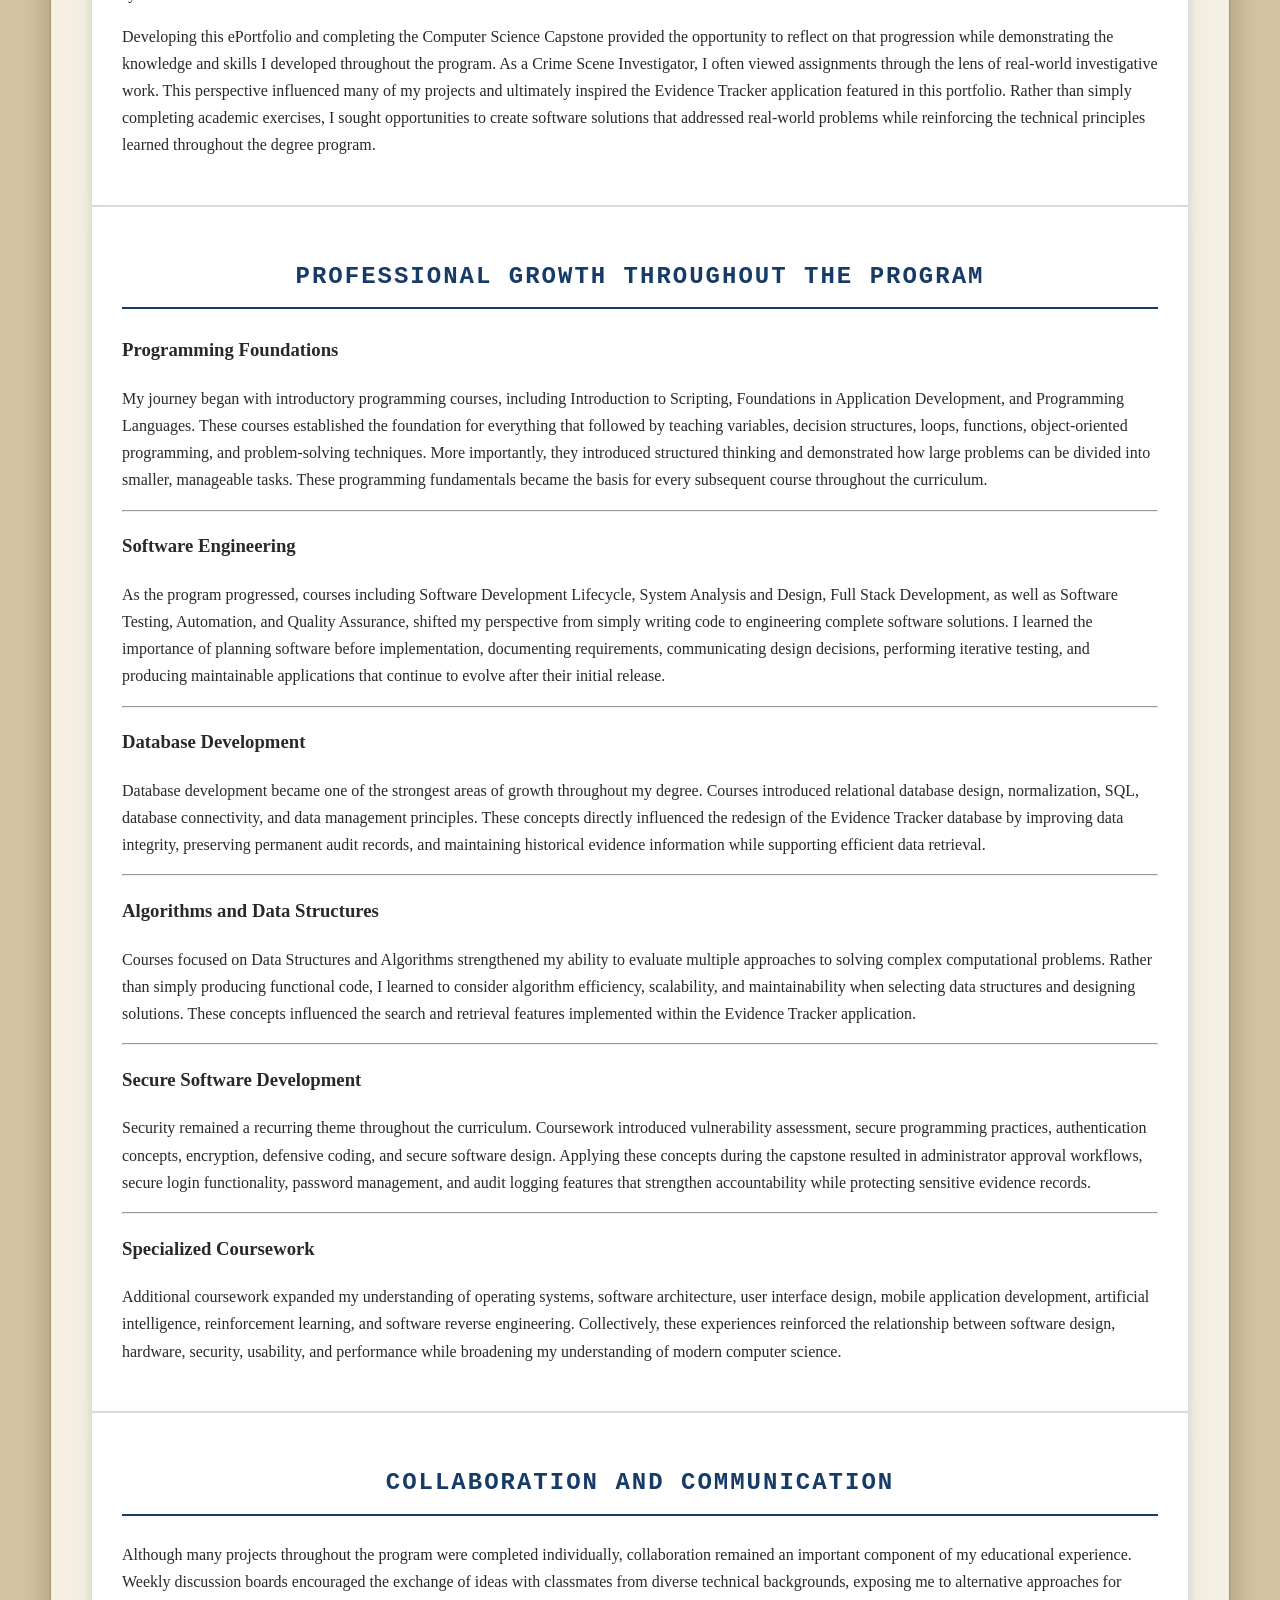
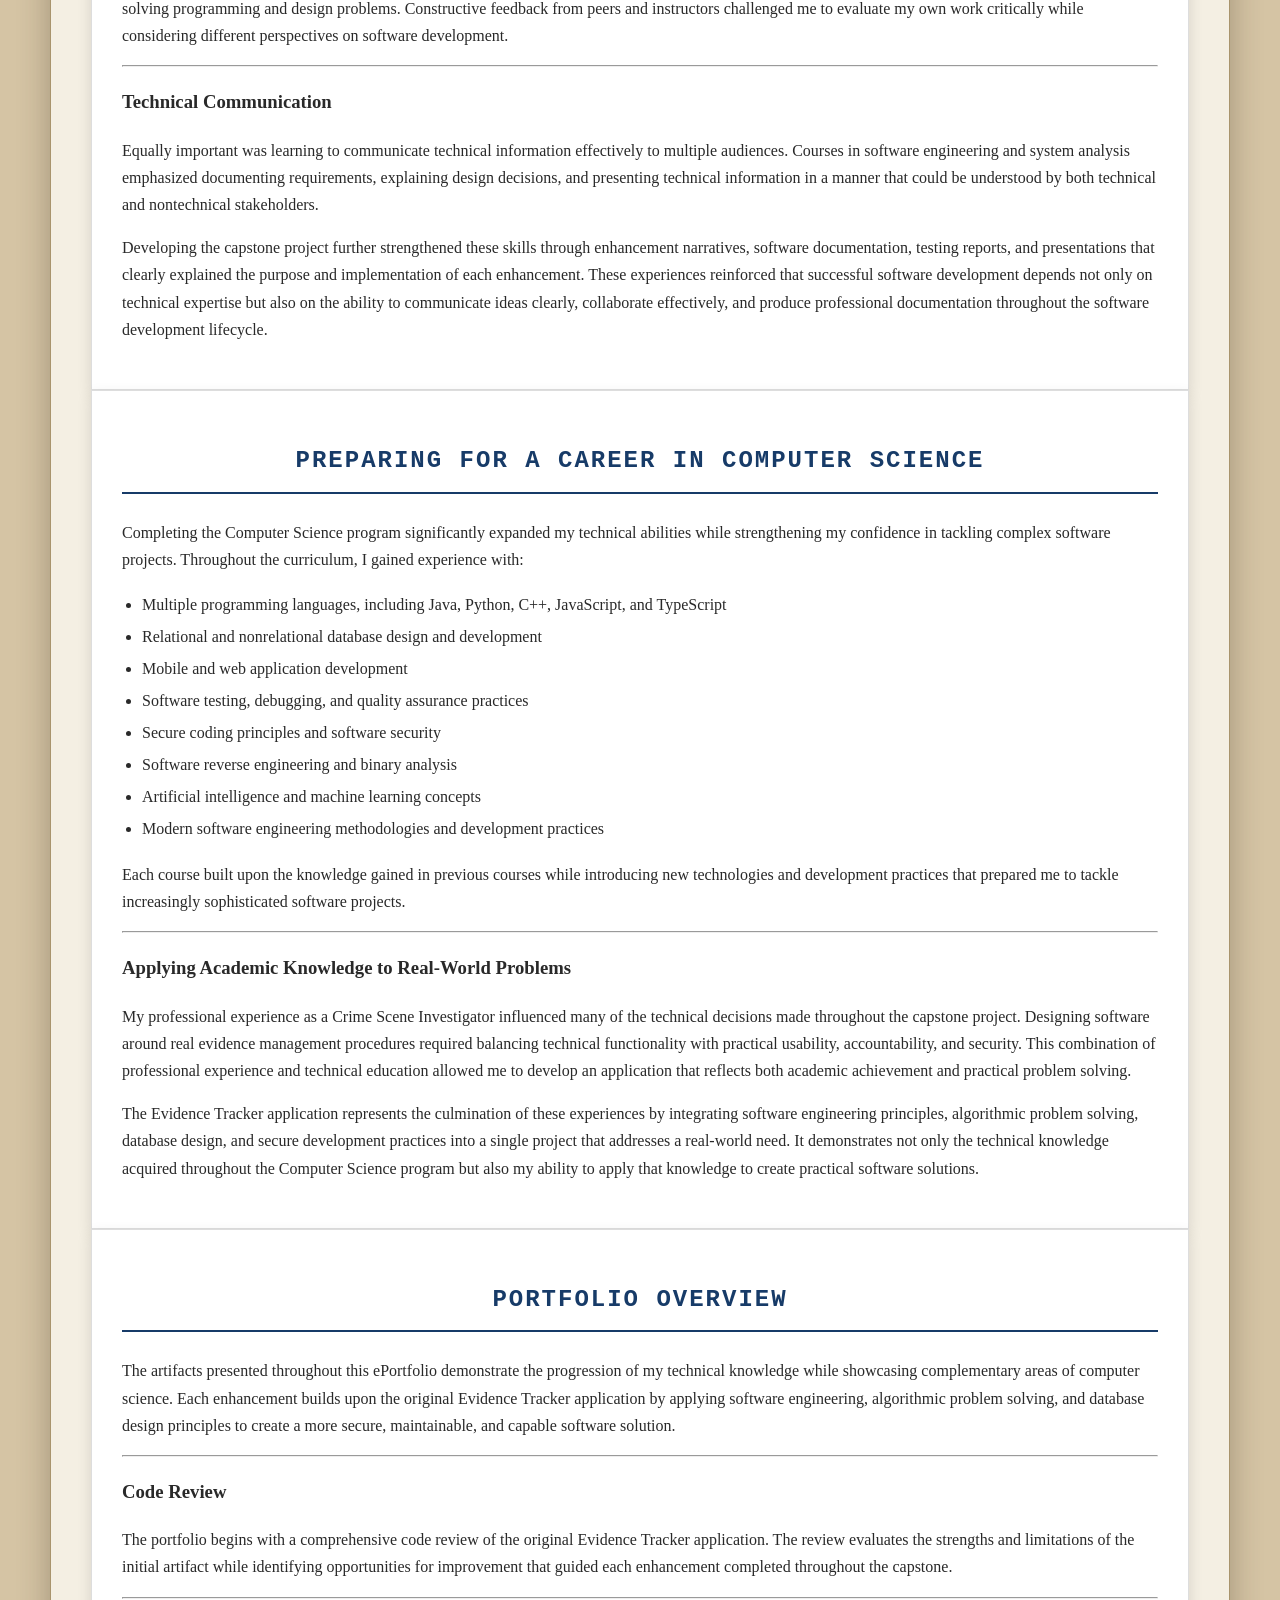
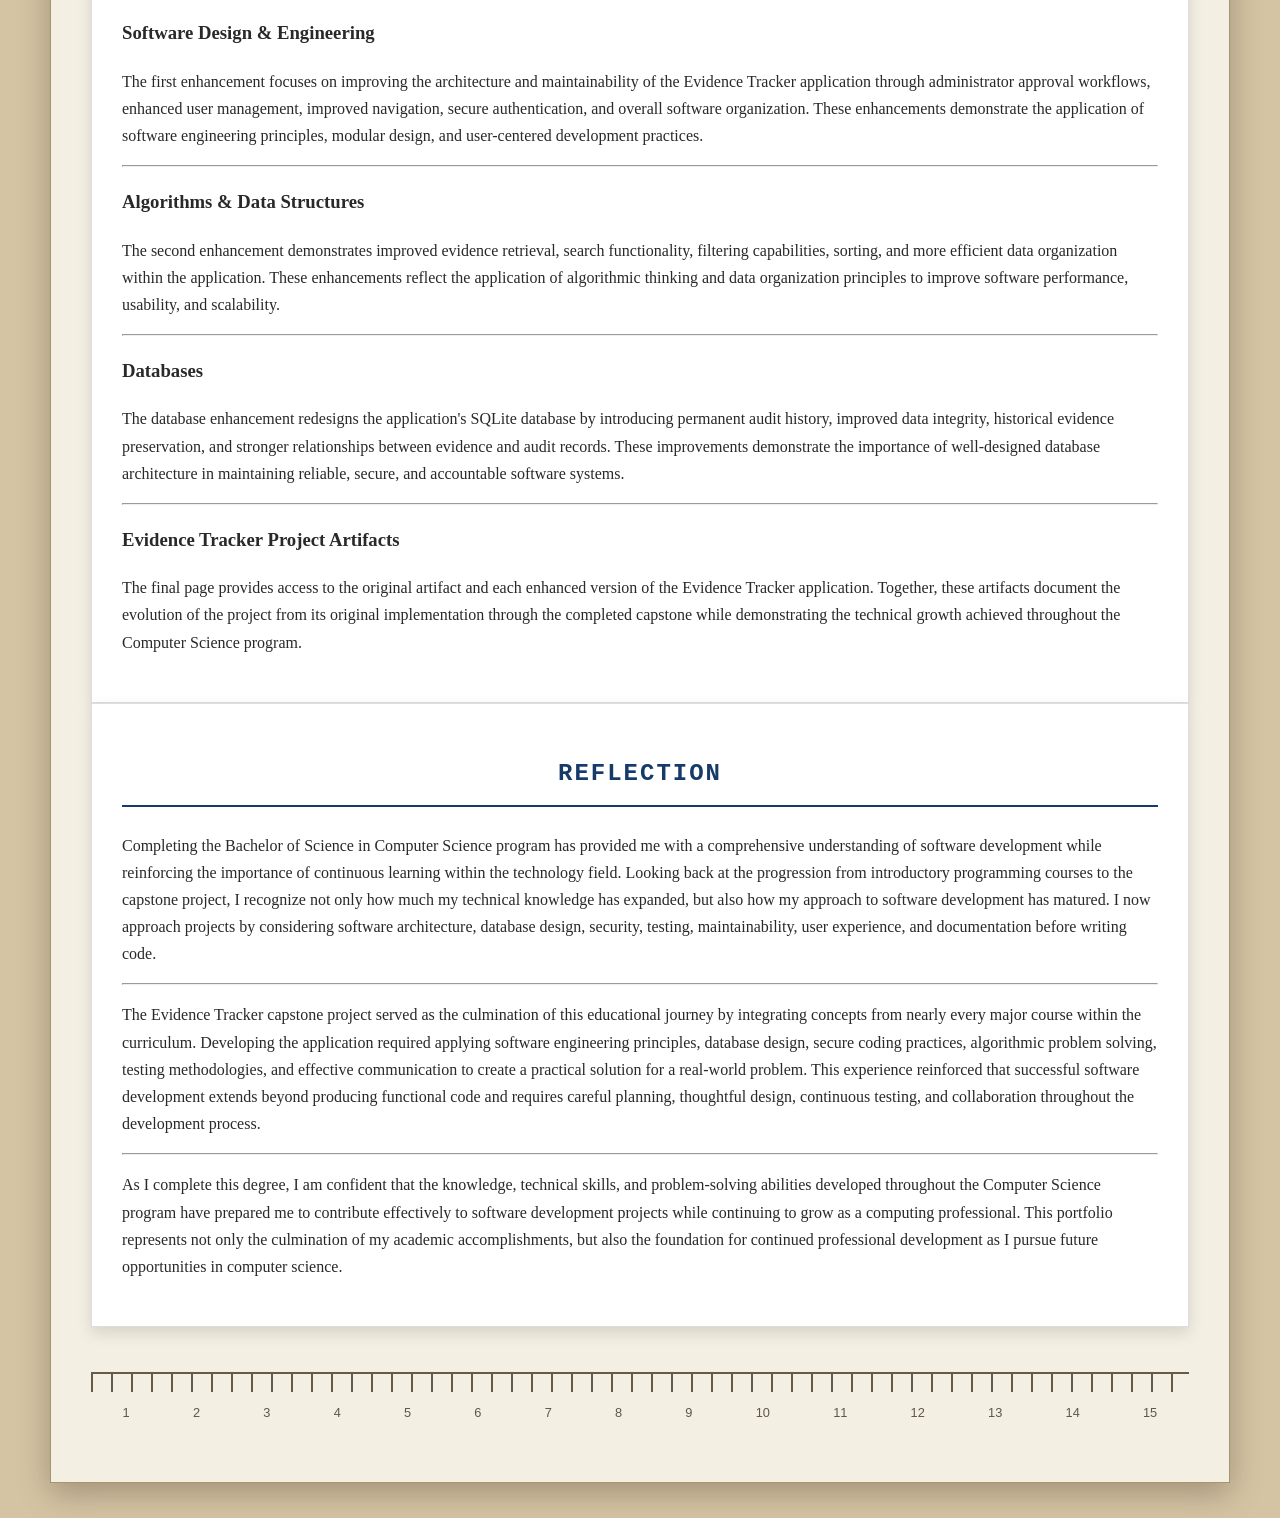
==== commit 40fd3597: "Update educational background section with bullet points Reorganized content to list specific areas " ====
--- a/index.html
+++ b/index.html
@@ -92,13 +92,37 @@
                     of software development centered primarily on learning how to
                     write code. As I progressed through the curriculum, I discovered
                     that computer science encompasses far more than programming
-                    alone. The program introduced me to software engineering,
-                    algorithms, database management, cybersecurity, operating
-                    systems, software architecture, artificial intelligence,
-                    reverse engineering, mobile application development, and full
-                    stack development. Each course expanded my technical knowledge
-                    while demonstrating how these disciplines work together to
-                    create reliable, secure, and maintainable software systems.
+                    alone. The program introduced me to:
+                </p>
+                
+                <ul class="portfolio-list">
+                    
+                    <li>Software Engineering</li>
+                    
+                    <li>Algorithms and Data Structures</li>
+                    
+                    <li>Database Management</li>
+                    
+                    <li>Secure Coding Practices</li>
+                    
+                    <li>Operating Systems</li>
+                    
+                    <li>Software Architecture</li>
+                    
+                    <li>Artificial Intelligence</li>
+                    
+                    <li>Software Reverse Engineering</li>
+                    
+                    <li>Mobile Application Development</li>
+                    
+                    <li>Full Stack Development</li>
+                
+                </ul>
+                
+                <p>
+                    Each course expanded my technical knowledge while demonstrating
+                    how these disciplines work together to create reliable, secure,
+                    and maintainable software systems.
                 </p>
 
                 <p>
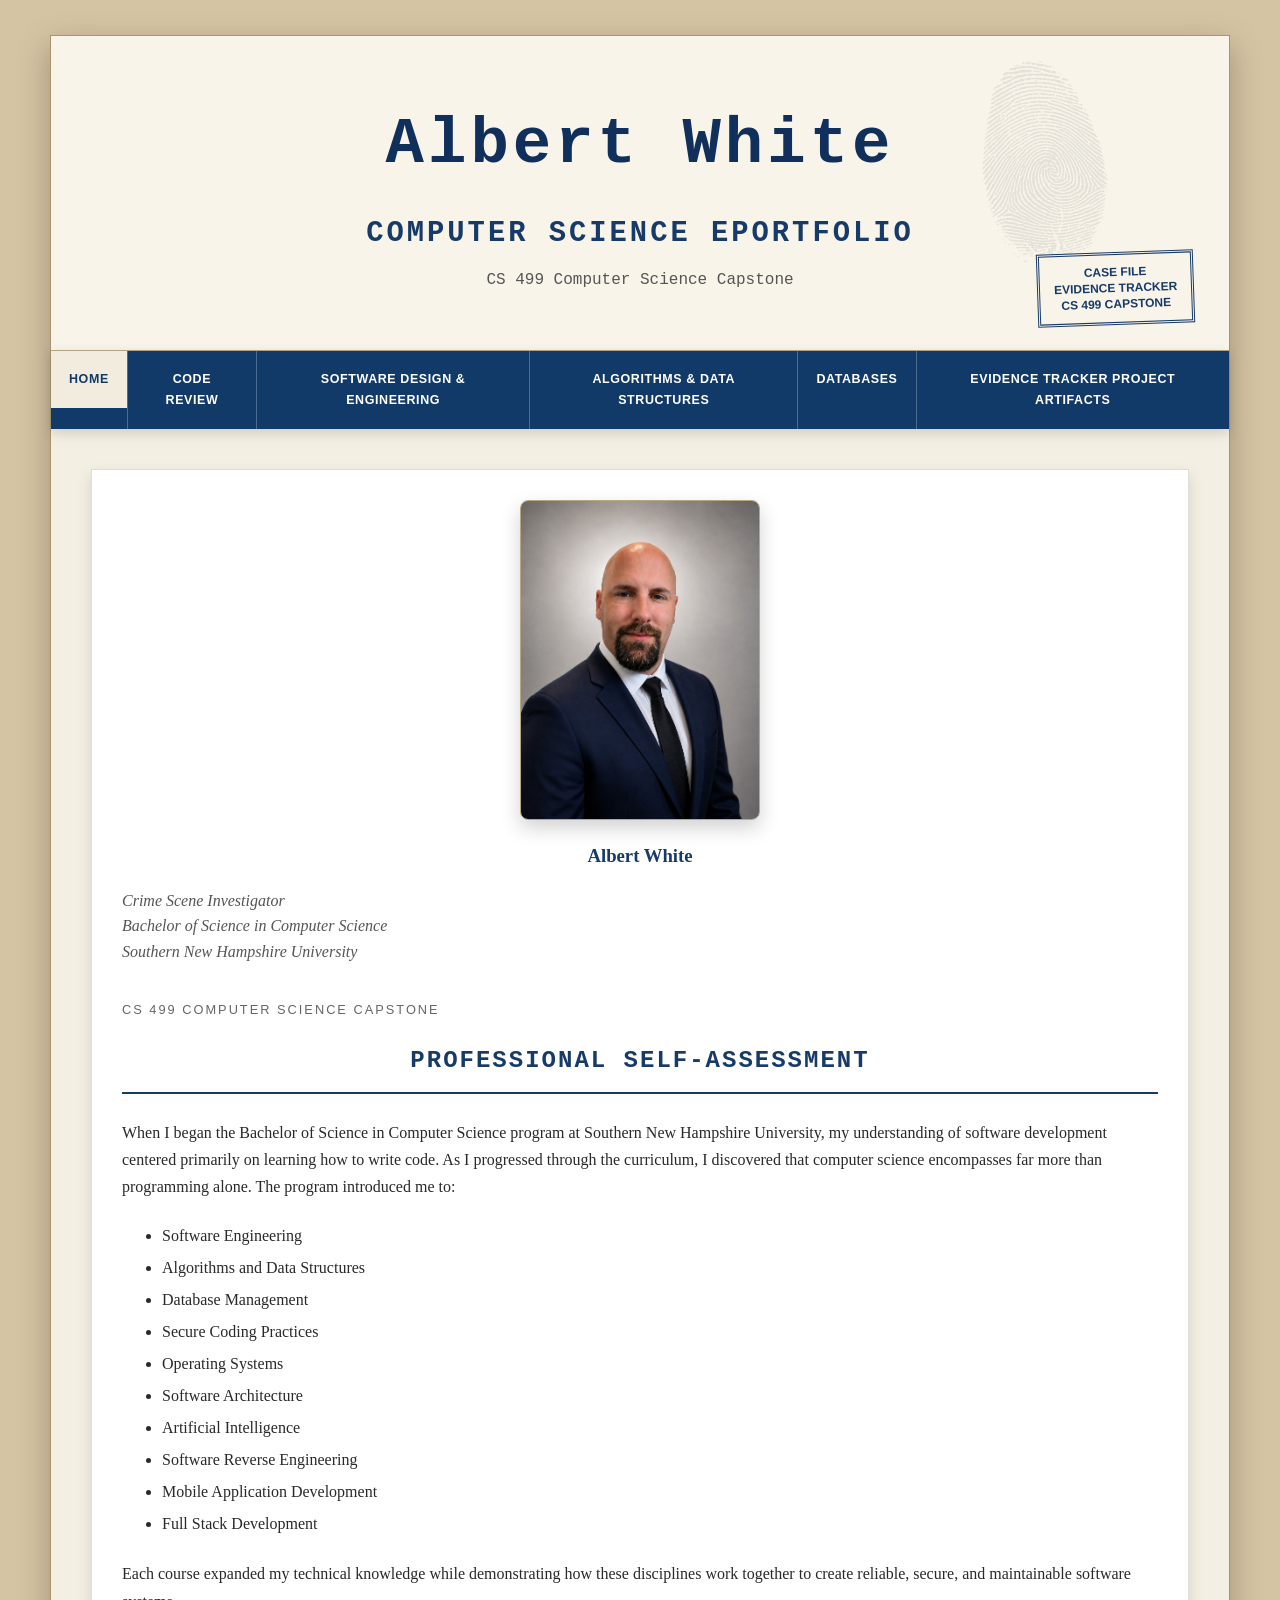
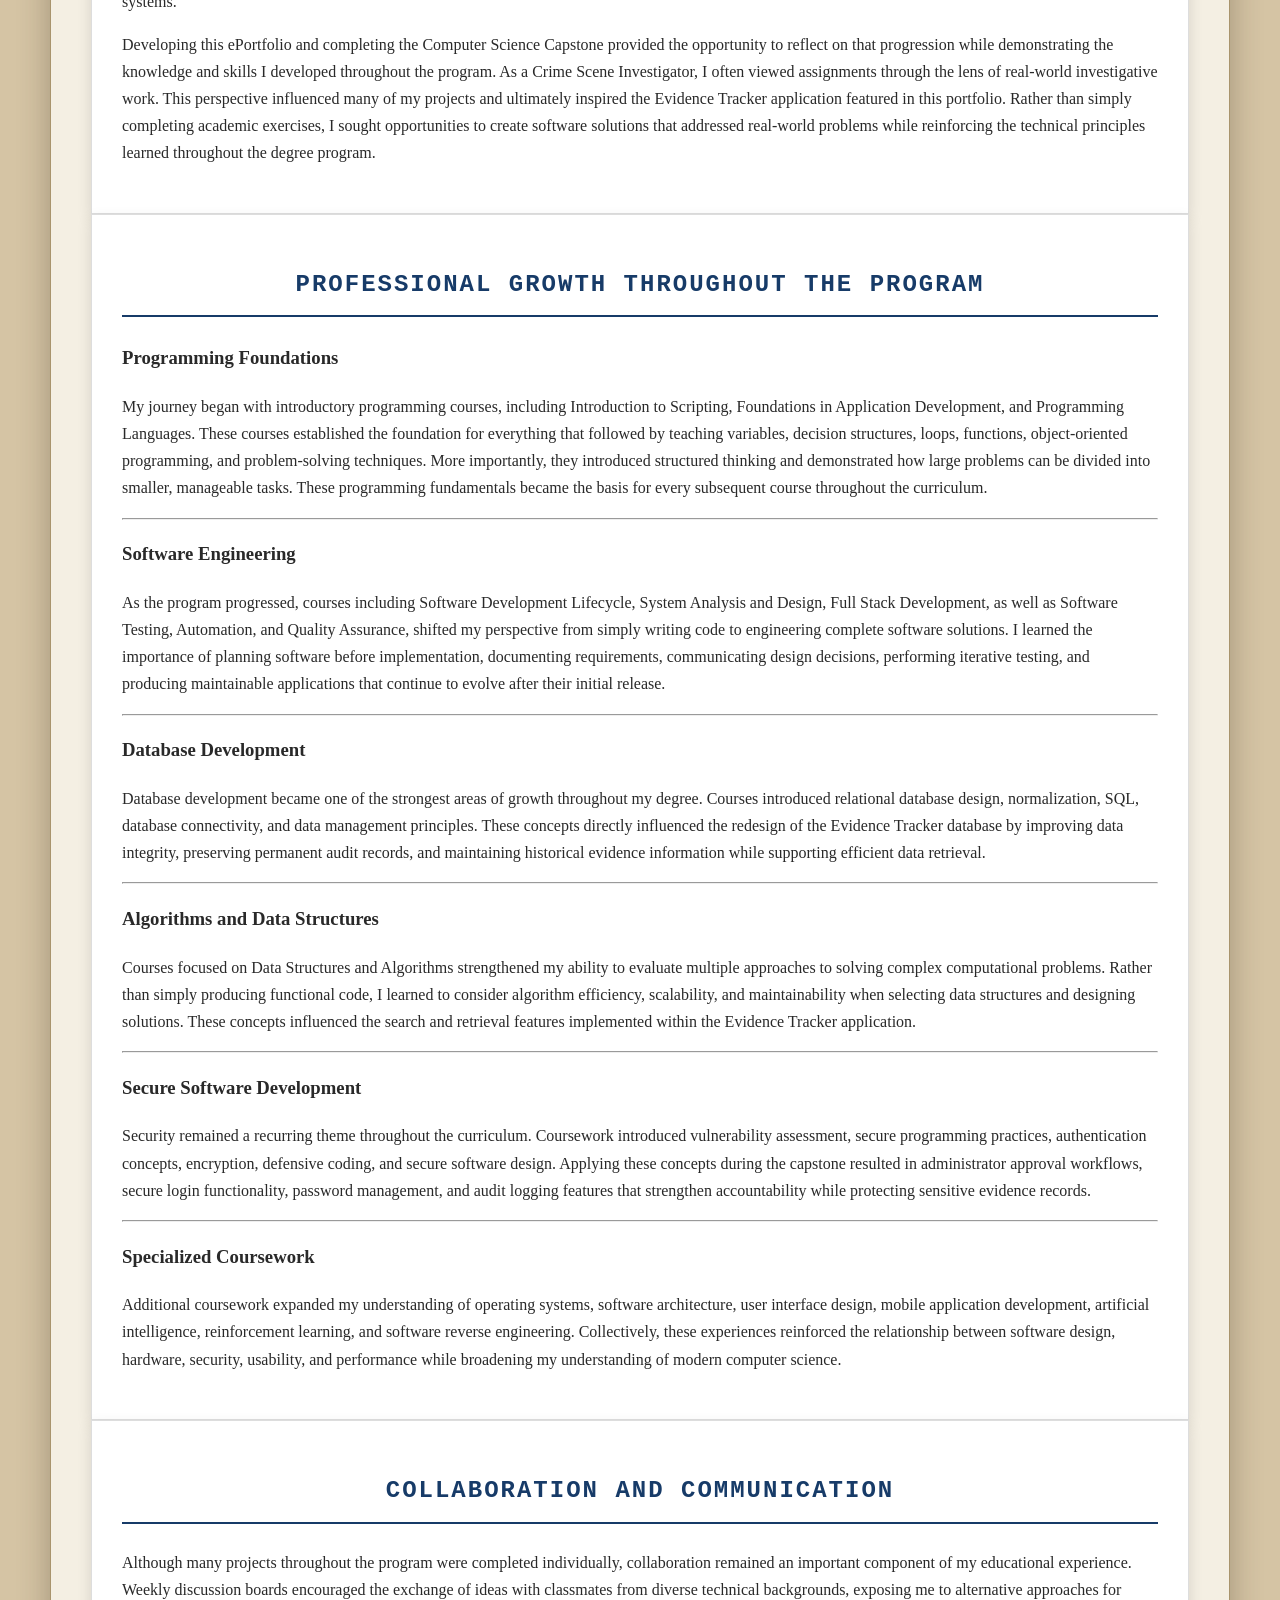
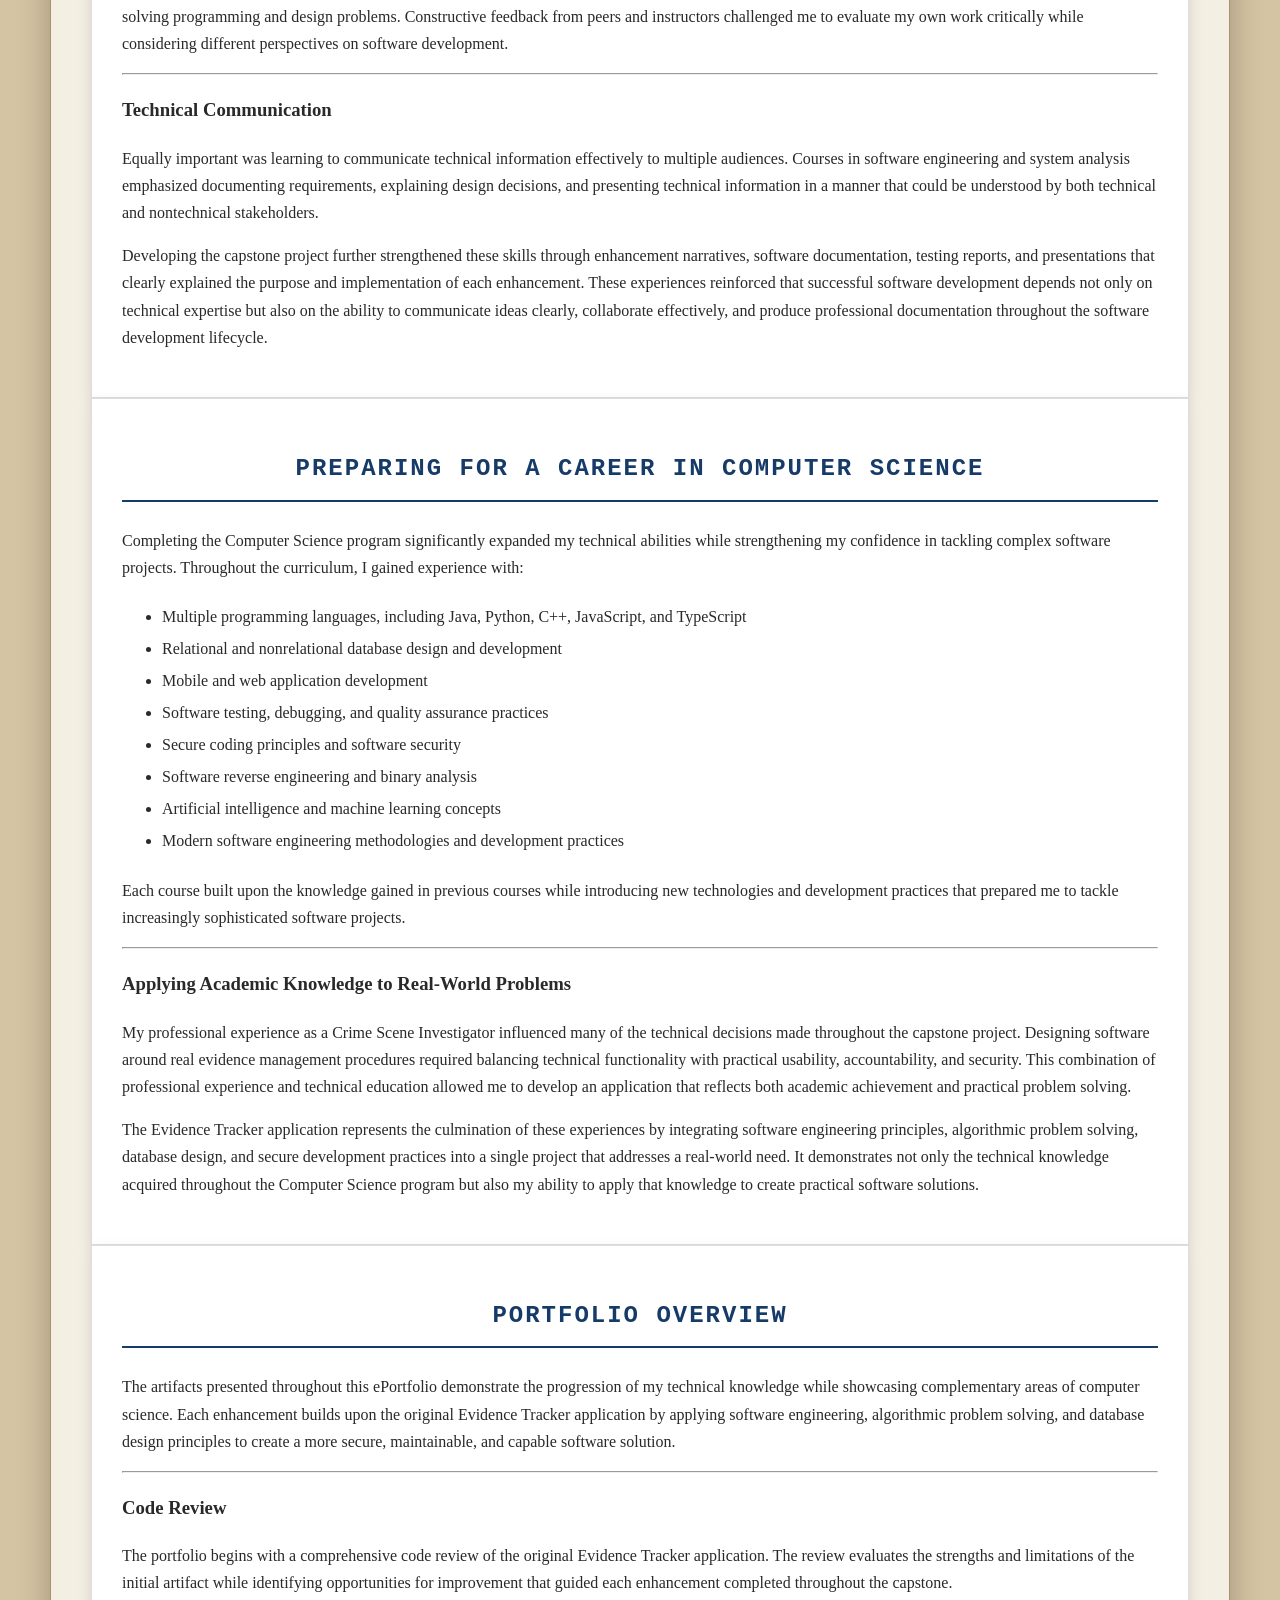
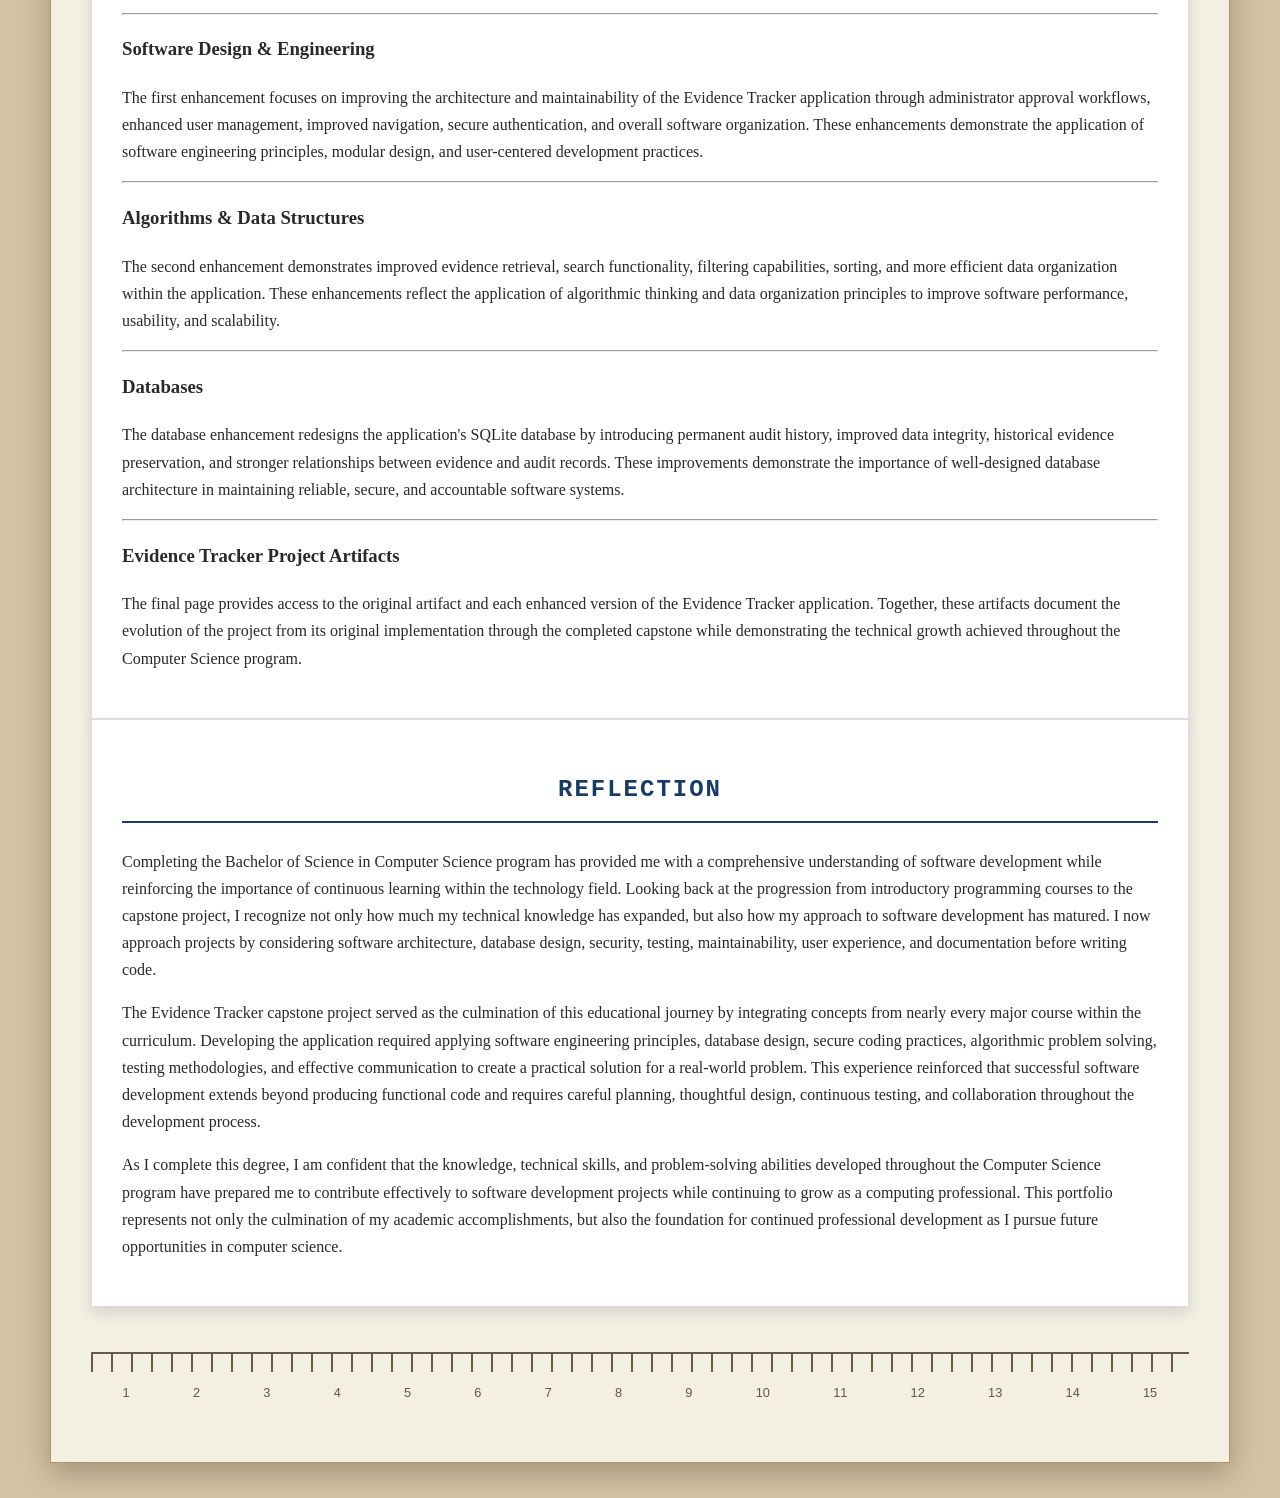
==== commit 40aed399: "Remove section-divider elements from index.html Removed section dividers from the content." ====
--- a/index.html
+++ b/index.html
@@ -501,8 +501,6 @@
                     experience, and documentation before writing code.
                 </p>
 
-                <hr class="section-divider">
-
                 <p>
                     The Evidence Tracker capstone project served as the culmination of
                     this educational journey by integrating concepts from nearly every
@@ -516,7 +514,6 @@
                     testing, and collaboration throughout the development process.
                 </p>
 
-                <hr class="section-divider">
 
                 <p>
                     As I complete this degree, I am confident that the knowledge,
--- a/css/style.css
+++ b/css/style.css
@@ -50,11 +50,16 @@
 }
 
 /* ==========================================
-   NAVIGATION
+   STICKY NAVIGATION
 ========================================== */
 
 .main-navigation {
+    position: sticky;
+    top: 0;
+    z-index: 1000;
     background: #123a68;
+    box-shadow: 0 4px 12px rgba(0, 0, 0, 0.15);
+    transition: box-shadow .25s ease, background-color .25s ease;
 }
 
     .main-navigation ul {
@@ -84,6 +89,7 @@
         text-transform: uppercase;
         letter-spacing: .6px;
         text-align: center;
+        transition: background-color .25s ease, color .25s ease;
     }
 
         .main-navigation a:hover {
@@ -95,7 +101,6 @@
         background: #f2ecde;
         color: #123a68;
     }
-
 /* ==========================================
    MAIN LAYOUT
 ========================================== */
@@ -128,8 +133,14 @@
 }
 
 .portfolio-list {
-    padding-left: 20px;
+    margin: 20px 0;
+    padding-left: 40px;
     line-height: 2;
+    text-align: left;
+}
+
+.portfolio-list li {
+    text-align: left;
 }
 
 /* ==========================================
@@ -148,7 +159,7 @@
         right: 40px;
         width: 220px;
         height: 220px;
-        background-image: url("../images/fingerint.png");
+        background-image: url("../images/fingerprint.png");
         background-repeat: no-repeat;
         background-size: contain;
         opacity: .08;
@@ -584,3 +595,10 @@
         font-size: 0.68rem;
     }
 }
+/* ==========================================
+   SCROLL OFFSET
+========================================== */
+
+html {
+    scroll-padding-top: 80px;
+}
